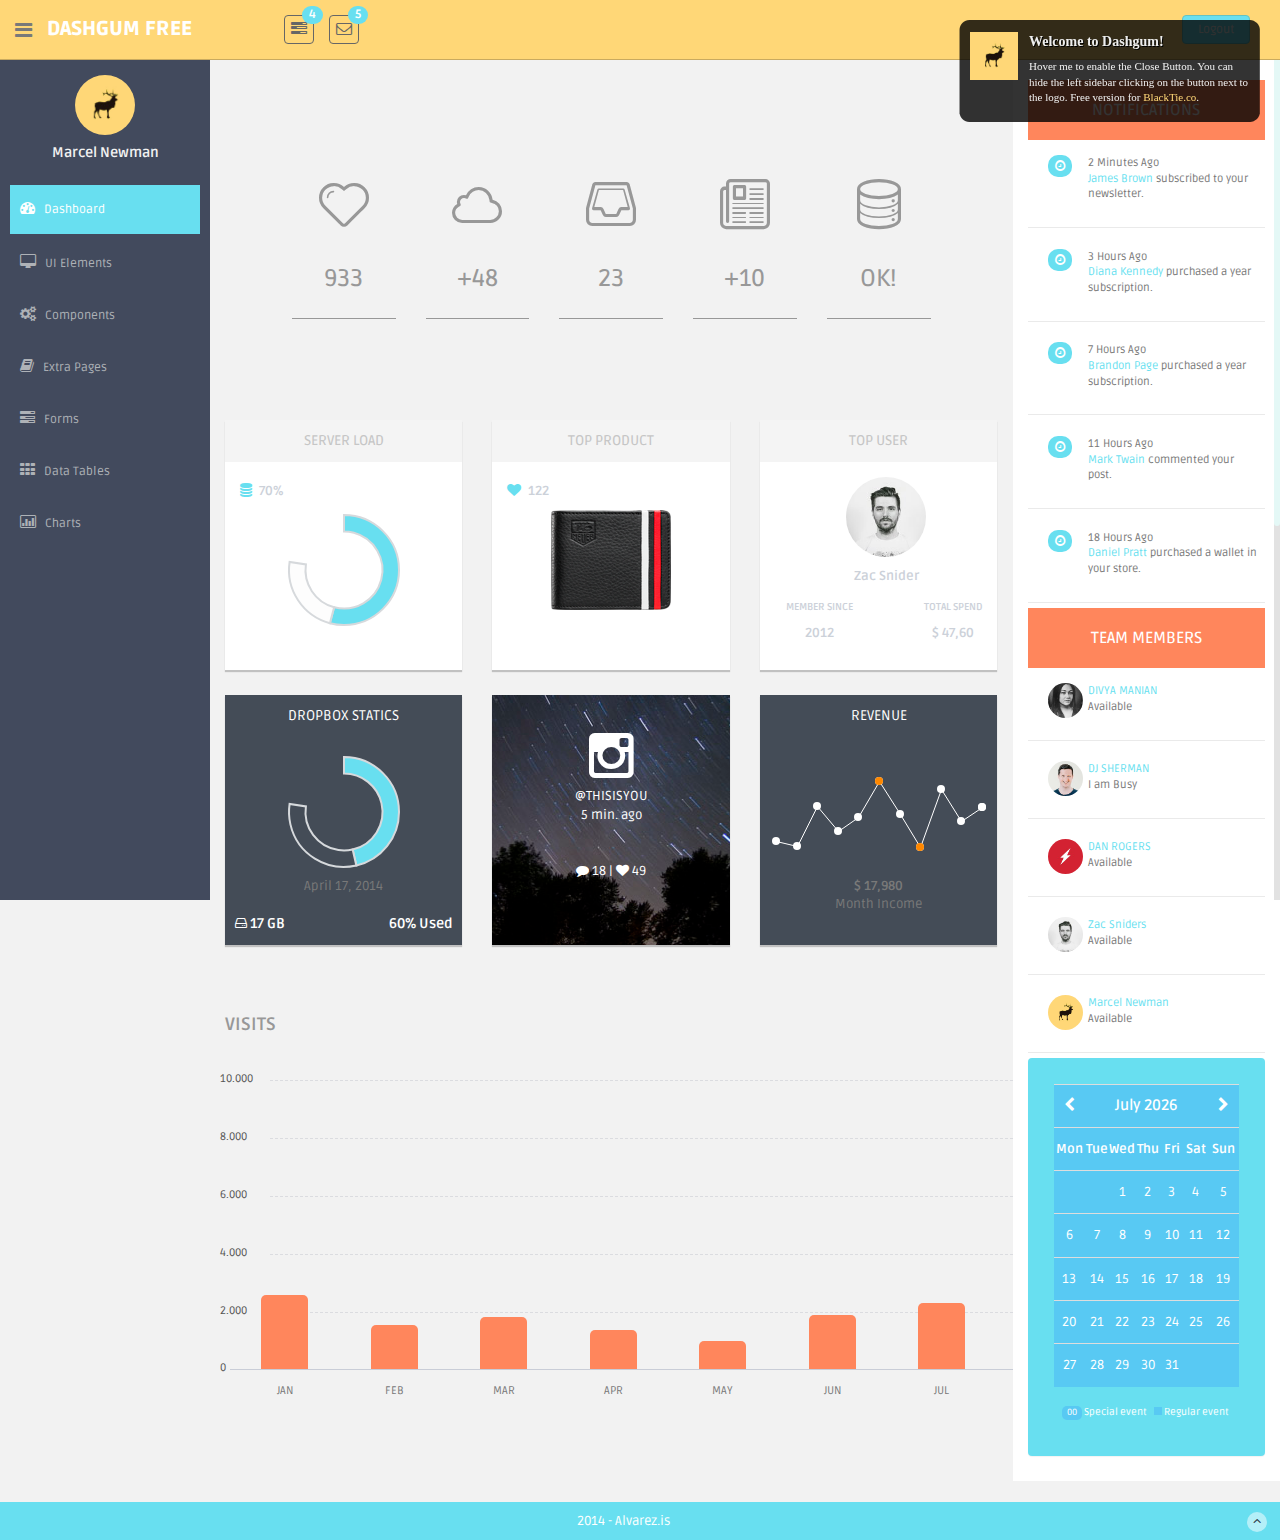
==== SneakerGo/src/main/webapp/resources/Theme/index.html @ c251e1cb "[Web] Login Page and Config Resources" ====
<!DOCTYPE html>
<html lang="en">
  <head>
    <meta charset="utf-8">
    <meta name="viewport" content="width=device-width, initial-scale=1.0">
    <meta name="description" content="">
    <meta name="author" content="Dashboard">
    <meta name="keyword" content="Dashboard, Bootstrap, Admin, Template, Theme, Responsive, Fluid, Retina">

    <title>DASHGUM - FREE Bootstrap Admin Template</title>

    <!-- Bootstrap core CSS -->
    <link href="assets/css/bootstrap.css" rel="stylesheet">
    <!--external css-->
    <link href="assets/font-awesome/css/font-awesome.css" rel="stylesheet" />
    <link rel="stylesheet" type="text/css" href="assets/css/zabuto_calendar.css">
    <link rel="stylesheet" type="text/css" href="assets/js/gritter/css/jquery.gritter.css" />
    <link rel="stylesheet" type="text/css" href="assets/lineicons/style.css">    
    
    <!-- Custom styles for this template -->
    <link href="assets/css/style.css" rel="stylesheet">
    <link href="assets/css/style-responsive.css" rel="stylesheet">

    <script src="assets/js/chart-master/Chart.js"></script>
    
    <!-- HTML5 shim and Respond.js IE8 support of HTML5 elements and media queries -->
    <!--[if lt IE 9]>
      <script src="https://oss.maxcdn.com/libs/html5shiv/3.7.0/html5shiv.js"></script>
      <script src="https://oss.maxcdn.com/libs/respond.js/1.4.2/respond.min.js"></script>
    <![endif]-->
  </head>

  <body>

  <section id="container" >
      <!-- **********************************************************************************************************************************************************
      TOP BAR CONTENT & NOTIFICATIONS
      *********************************************************************************************************************************************************** -->
      <!--header start-->
      <header class="header black-bg">
              <div class="sidebar-toggle-box">
                  <div class="fa fa-bars tooltips" data-placement="right" data-original-title="Toggle Navigation"></div>
              </div>
            <!--logo start-->
            <a href="index.html" class="logo"><b>DASHGUM FREE</b></a>
            <!--logo end-->
            <div class="nav notify-row" id="top_menu">
                <!--  notification start -->
                <ul class="nav top-menu">
                    <!-- settings start -->
                    <li class="dropdown">
                        <a data-toggle="dropdown" class="dropdown-toggle" href="index.html#">
                            <i class="fa fa-tasks"></i>
                            <span class="badge bg-theme">4</span>
                        </a>
                        <ul class="dropdown-menu extended tasks-bar">
                            <div class="notify-arrow notify-arrow-green"></div>
                            <li>
                                <p class="green">You have 4 pending tasks</p>
                            </li>
                            <li>
                                <a href="index.html#">
                                    <div class="task-info">
                                        <div class="desc">DashGum Admin Panel</div>
                                        <div class="percent">40%</div>
                                    </div>
                                    <div class="progress progress-striped">
                                        <div class="progress-bar progress-bar-success" role="progressbar" aria-valuenow="40" aria-valuemin="0" aria-valuemax="100" style="width: 40%">
                                            <span class="sr-only">40% Complete (success)</span>
                                        </div>
                                    </div>
                                </a>
                            </li>
                            <li>
                                <a href="index.html#">
                                    <div class="task-info">
                                        <div class="desc">Database Update</div>
                                        <div class="percent">60%</div>
                                    </div>
                                    <div class="progress progress-striped">
                                        <div class="progress-bar progress-bar-warning" role="progressbar" aria-valuenow="60" aria-valuemin="0" aria-valuemax="100" style="width: 60%">
                                            <span class="sr-only">60% Complete (warning)</span>
                                        </div>
                                    </div>
                                </a>
                            </li>
                            <li>
                                <a href="index.html#">
                                    <div class="task-info">
                                        <div class="desc">Product Development</div>
                                        <div class="percent">80%</div>
                                    </div>
                                    <div class="progress progress-striped">
                                        <div class="progress-bar progress-bar-info" role="progressbar" aria-valuenow="80" aria-valuemin="0" aria-valuemax="100" style="width: 80%">
                                            <span class="sr-only">80% Complete</span>
                                        </div>
                                    </div>
                                </a>
                            </li>
                            <li>
                                <a href="index.html#">
                                    <div class="task-info">
                                        <div class="desc">Payments Sent</div>
                                        <div class="percent">70%</div>
                                    </div>
                                    <div class="progress progress-striped">
                                        <div class="progress-bar progress-bar-danger" role="progressbar" aria-valuenow="70" aria-valuemin="0" aria-valuemax="100" style="width: 70%">
                                            <span class="sr-only">70% Complete (Important)</span>
                                        </div>
                                    </div>
                                </a>
                            </li>
                            <li class="external">
                                <a href="#">See All Tasks</a>
                            </li>
                        </ul>
                    </li>
                    <!-- settings end -->
                    <!-- inbox dropdown start-->
                    <li id="header_inbox_bar" class="dropdown">
                        <a data-toggle="dropdown" class="dropdown-toggle" href="index.html#">
                            <i class="fa fa-envelope-o"></i>
                            <span class="badge bg-theme">5</span>
                        </a>
                        <ul class="dropdown-menu extended inbox">
                            <div class="notify-arrow notify-arrow-green"></div>
                            <li>
                                <p class="green">You have 5 new messages</p>
                            </li>
                            <li>
                                <a href="index.html#">
                                    <span class="photo"><img alt="avatar" src="assets/img/ui-zac.jpg"></span>
                                    <span class="subject">
                                    <span class="from">Zac Snider</span>
                                    <span class="time">Just now</span>
                                    </span>
                                    <span class="message">
                                        Hi mate, how is everything?
                                    </span>
                                </a>
                            </li>
                            <li>
                                <a href="index.html#">
                                    <span class="photo"><img alt="avatar" src="assets/img/ui-divya.jpg"></span>
                                    <span class="subject">
                                    <span class="from">Divya Manian</span>
                                    <span class="time">40 mins.</span>
                                    </span>
                                    <span class="message">
                                     Hi, I need your help with this.
                                    </span>
                                </a>
                            </li>
                            <li>
                                <a href="index.html#">
                                    <span class="photo"><img alt="avatar" src="assets/img/ui-danro.jpg"></span>
                                    <span class="subject">
                                    <span class="from">Dan Rogers</span>
                                    <span class="time">2 hrs.</span>
                                    </span>
                                    <span class="message">
                                        Love your new Dashboard.
                                    </span>
                                </a>
                            </li>
                            <li>
                                <a href="index.html#">
                                    <span class="photo"><img alt="avatar" src="assets/img/ui-sherman.jpg"></span>
                                    <span class="subject">
                                    <span class="from">Dj Sherman</span>
                                    <span class="time">4 hrs.</span>
                                    </span>
                                    <span class="message">
                                        Please, answer asap.
                                    </span>
                                </a>
                            </li>
                            <li>
                                <a href="index.html#">See all messages</a>
                            </li>
                        </ul>
                    </li>
                    <!-- inbox dropdown end -->
                </ul>
                <!--  notification end -->
            </div>
            <div class="top-menu">
            	<ul class="nav pull-right top-menu">
                    <li><a class="logout" href="login.html">Logout</a></li>
            	</ul>
            </div>
        </header>
      <!--header end-->
      
      <!-- **********************************************************************************************************************************************************
      MAIN SIDEBAR MENU
      *********************************************************************************************************************************************************** -->
      <!--sidebar start-->
      <aside>
          <div id="sidebar"  class="nav-collapse ">
              <!-- sidebar menu start-->
              <ul class="sidebar-menu" id="nav-accordion">
              
              	  <p class="centered"><a href="profile.html"><img src="assets/img/ui-sam.jpg" class="img-circle" width="60"></a></p>
              	  <h5 class="centered">Marcel Newman</h5>
              	  	
                  <li class="mt">
                      <a class="active" href="index.html">
                          <i class="fa fa-dashboard"></i>
                          <span>Dashboard</span>
                      </a>
                  </li>

                  <li class="sub-menu">
                      <a href="javascript:;" >
                          <i class="fa fa-desktop"></i>
                          <span>UI Elements</span>
                      </a>
                      <ul class="sub">
                          <li><a  href="general.html">General</a></li>
                          <li><a  href="buttons.html">Buttons</a></li>
                          <li><a  href="panels.html">Panels</a></li>
                      </ul>
                  </li>

                  <li class="sub-menu">
                      <a href="javascript:;" >
                          <i class="fa fa-cogs"></i>
                          <span>Components</span>
                      </a>
                      <ul class="sub">
                          <li><a  href="calendar.html">Calendar</a></li>
                          <li><a  href="gallery.html">Gallery</a></li>
                          <li><a  href="todo_list.html">Todo List</a></li>
                      </ul>
                  </li>
                  <li class="sub-menu">
                      <a href="javascript:;" >
                          <i class="fa fa-book"></i>
                          <span>Extra Pages</span>
                      </a>
                      <ul class="sub">
                          <li><a  href="blank.html">Blank Page</a></li>
                          <li><a  href="login.html">Login</a></li>
                          <li><a  href="lock_screen.html">Lock Screen</a></li>
                      </ul>
                  </li>
                  <li class="sub-menu">
                      <a href="javascript:;" >
                          <i class="fa fa-tasks"></i>
                          <span>Forms</span>
                      </a>
                      <ul class="sub">
                          <li><a  href="form_component.html">Form Components</a></li>
                      </ul>
                  </li>
                  <li class="sub-menu">
                      <a href="javascript:;" >
                          <i class="fa fa-th"></i>
                          <span>Data Tables</span>
                      </a>
                      <ul class="sub">
                          <li><a  href="basic_table.html">Basic Table</a></li>
                          <li><a  href="responsive_table.html">Responsive Table</a></li>
                      </ul>
                  </li>
                  <li class="sub-menu">
                      <a href="javascript:;" >
                          <i class=" fa fa-bar-chart-o"></i>
                          <span>Charts</span>
                      </a>
                      <ul class="sub">
                          <li><a  href="morris.html">Morris</a></li>
                          <li><a  href="chartjs.html">Chartjs</a></li>
                      </ul>
                  </li>

              </ul>
              <!-- sidebar menu end-->
          </div>
      </aside>
      <!--sidebar end-->
      
      <!-- **********************************************************************************************************************************************************
      MAIN CONTENT
      *********************************************************************************************************************************************************** -->
      <!--main content start-->
      <section id="main-content">
          <section class="wrapper">

              <div class="row">
                  <div class="col-lg-9 main-chart">
                  
                  	<div class="row mtbox">
                  		<div class="col-md-2 col-sm-2 col-md-offset-1 box0">
                  			<div class="box1">
					  			<span class="li_heart"></span>
					  			<h3>933</h3>
                  			</div>
					  			<p>933 People liked your page the last 24hs. Whoohoo!</p>
                  		</div>
                  		<div class="col-md-2 col-sm-2 box0">
                  			<div class="box1">
					  			<span class="li_cloud"></span>
					  			<h3>+48</h3>
                  			</div>
					  			<p>48 New files were added in your cloud storage.</p>
                  		</div>
                  		<div class="col-md-2 col-sm-2 box0">
                  			<div class="box1">
					  			<span class="li_stack"></span>
					  			<h3>23</h3>
                  			</div>
					  			<p>You have 23 unread messages in your inbox.</p>
                  		</div>
                  		<div class="col-md-2 col-sm-2 box0">
                  			<div class="box1">
					  			<span class="li_news"></span>
					  			<h3>+10</h3>
                  			</div>
					  			<p>More than 10 news were added in your reader.</p>
                  		</div>
                  		<div class="col-md-2 col-sm-2 box0">
                  			<div class="box1">
					  			<span class="li_data"></span>
					  			<h3>OK!</h3>
                  			</div>
					  			<p>Your server is working perfectly. Relax & enjoy.</p>
                  		</div>
                  	
                  	</div><!-- /row mt -->	
                  
                      
                      <div class="row mt">
                      <!-- SERVER STATUS PANELS -->
                      	<div class="col-md-4 col-sm-4 mb">
                      		<div class="white-panel pn donut-chart">
                      			<div class="white-header">
						  			<h5>SERVER LOAD</h5>
                      			</div>
								<div class="row">
									<div class="col-sm-6 col-xs-6 goleft">
										<p><i class="fa fa-database"></i> 70%</p>
									</div>
	                      		</div>
								<canvas id="serverstatus01" height="120" width="120"></canvas>
								<script>
									var doughnutData = [
											{
												value: 70,
												color:"#68dff0"
											},
											{
												value : 30,
												color : "#fdfdfd"
											}
										];
										var myDoughnut = new Chart(document.getElementById("serverstatus01").getContext("2d")).Doughnut(doughnutData);
								</script>
	                      	</div><! --/grey-panel -->
                      	</div><!-- /col-md-4-->
                      	

                      	<div class="col-md-4 col-sm-4 mb">
                      		<div class="white-panel pn">
                      			<div class="white-header">
						  			<h5>TOP PRODUCT</h5>
                      			</div>
								<div class="row">
									<div class="col-sm-6 col-xs-6 goleft">
										<p><i class="fa fa-heart"></i> 122</p>
									</div>
									<div class="col-sm-6 col-xs-6"></div>
	                      		</div>
	                      		<div class="centered">
										<img src="assets/img/product.png" width="120">
	                      		</div>
                      		</div>
                      	</div><!-- /col-md-4 -->
                      	
						<div class="col-md-4 mb">
							<!-- WHITE PANEL - TOP USER -->
							<div class="white-panel pn">
								<div class="white-header">
									<h5>TOP USER</h5>
								</div>
								<p><img src="assets/img/ui-zac.jpg" class="img-circle" width="80"></p>
								<p><b>Zac Snider</b></p>
								<div class="row">
									<div class="col-md-6">
										<p class="small mt">MEMBER SINCE</p>
										<p>2012</p>
									</div>
									<div class="col-md-6">
										<p class="small mt">TOTAL SPEND</p>
										<p>$ 47,60</p>
									</div>
								</div>
							</div>
						</div><!-- /col-md-4 -->
                      	

                    </div><!-- /row -->
                    
                    				
					<div class="row">
						<!-- TWITTER PANEL -->
						<div class="col-md-4 mb">
                      		<div class="darkblue-panel pn">
                      			<div class="darkblue-header">
						  			<h5>DROPBOX STATICS</h5>
                      			</div>
								<canvas id="serverstatus02" height="120" width="120"></canvas>
								<script>
									var doughnutData = [
											{
												value: 60,
												color:"#68dff0"
											},
											{
												value : 40,
												color : "#444c57"
											}
										];
										var myDoughnut = new Chart(document.getElementById("serverstatus02").getContext("2d")).Doughnut(doughnutData);
								</script>
								<p>April 17, 2014</p>
								<footer>
									<div class="pull-left">
										<h5><i class="fa fa-hdd-o"></i> 17 GB</h5>
									</div>
									<div class="pull-right">
										<h5>60% Used</h5>
									</div>
								</footer>
                      		</div><! -- /darkblue panel -->
						</div><!-- /col-md-4 -->
						
						
						<div class="col-md-4 mb">
							<!-- INSTAGRAM PANEL -->
							<div class="instagram-panel pn">
								<i class="fa fa-instagram fa-4x"></i>
								<p>@THISISYOU<br/>
									5 min. ago
								</p>
								<p><i class="fa fa-comment"></i> 18 | <i class="fa fa-heart"></i> 49</p>
							</div>
						</div><!-- /col-md-4 -->
						
						<div class="col-md-4 col-sm-4 mb">
							<!-- REVENUE PANEL -->
							<div class="darkblue-panel pn">
								<div class="darkblue-header">
									<h5>REVENUE</h5>
								</div>
								<div class="chart mt">
									<div class="sparkline" data-type="line" data-resize="true" data-height="75" data-width="90%" data-line-width="1" data-line-color="#fff" data-spot-color="#fff" data-fill-color="" data-highlight-line-color="#fff" data-spot-radius="4" data-data="[200,135,667,333,526,996,564,123,890,464,655]"></div>
								</div>
								<p class="mt"><b>$ 17,980</b><br/>Month Income</p>
							</div>
						</div><!-- /col-md-4 -->
						
					</div><!-- /row -->
					
					<div class="row mt">
                      <!--CUSTOM CHART START -->
                      <div class="border-head">
                          <h3>VISITS</h3>
                      </div>
                      <div class="custom-bar-chart">
                          <ul class="y-axis">
                              <li><span>10.000</span></li>
                              <li><span>8.000</span></li>
                              <li><span>6.000</span></li>
                              <li><span>4.000</span></li>
                              <li><span>2.000</span></li>
                              <li><span>0</span></li>
                          </ul>
                          <div class="bar">
                              <div class="title">JAN</div>
                              <div class="value tooltips" data-original-title="8.500" data-toggle="tooltip" data-placement="top">85%</div>
                          </div>
                          <div class="bar ">
                              <div class="title">FEB</div>
                              <div class="value tooltips" data-original-title="5.000" data-toggle="tooltip" data-placement="top">50%</div>
                          </div>
                          <div class="bar ">
                              <div class="title">MAR</div>
                              <div class="value tooltips" data-original-title="6.000" data-toggle="tooltip" data-placement="top">60%</div>
                          </div>
                          <div class="bar ">
                              <div class="title">APR</div>
                              <div class="value tooltips" data-original-title="4.500" data-toggle="tooltip" data-placement="top">45%</div>
                          </div>
                          <div class="bar">
                              <div class="title">MAY</div>
                              <div class="value tooltips" data-original-title="3.200" data-toggle="tooltip" data-placement="top">32%</div>
                          </div>
                          <div class="bar ">
                              <div class="title">JUN</div>
                              <div class="value tooltips" data-original-title="6.200" data-toggle="tooltip" data-placement="top">62%</div>
                          </div>
                          <div class="bar">
                              <div class="title">JUL</div>
                              <div class="value tooltips" data-original-title="7.500" data-toggle="tooltip" data-placement="top">75%</div>
                          </div>
                      </div>
                      <!--custom chart end-->
					</div><!-- /row -->	
					
                  </div><!-- /col-lg-9 END SECTION MIDDLE -->
                  
                  
      <!-- **********************************************************************************************************************************************************
      RIGHT SIDEBAR CONTENT
      *********************************************************************************************************************************************************** -->                  
                  
                  <div class="col-lg-3 ds">
                    <!--COMPLETED ACTIONS DONUTS CHART-->
						<h3>NOTIFICATIONS</h3>
                                        
                      <!-- First Action -->
                      <div class="desc">
                      	<div class="thumb">
                      		<span class="badge bg-theme"><i class="fa fa-clock-o"></i></span>
                      	</div>
                      	<div class="details">
                      		<p><muted>2 Minutes Ago</muted><br/>
                      		   <a href="#">James Brown</a> subscribed to your newsletter.<br/>
                      		</p>
                      	</div>
                      </div>
                      <!-- Second Action -->
                      <div class="desc">
                      	<div class="thumb">
                      		<span class="badge bg-theme"><i class="fa fa-clock-o"></i></span>
                      	</div>
                      	<div class="details">
                      		<p><muted>3 Hours Ago</muted><br/>
                      		   <a href="#">Diana Kennedy</a> purchased a year subscription.<br/>
                      		</p>
                      	</div>
                      </div>
                      <!-- Third Action -->
                      <div class="desc">
                      	<div class="thumb">
                      		<span class="badge bg-theme"><i class="fa fa-clock-o"></i></span>
                      	</div>
                      	<div class="details">
                      		<p><muted>7 Hours Ago</muted><br/>
                      		   <a href="#">Brandon Page</a> purchased a year subscription.<br/>
                      		</p>
                      	</div>
                      </div>
                      <!-- Fourth Action -->
                      <div class="desc">
                      	<div class="thumb">
                      		<span class="badge bg-theme"><i class="fa fa-clock-o"></i></span>
                      	</div>
                      	<div class="details">
                      		<p><muted>11 Hours Ago</muted><br/>
                      		   <a href="#">Mark Twain</a> commented your post.<br/>
                      		</p>
                      	</div>
                      </div>
                      <!-- Fifth Action -->
                      <div class="desc">
                      	<div class="thumb">
                      		<span class="badge bg-theme"><i class="fa fa-clock-o"></i></span>
                      	</div>
                      	<div class="details">
                      		<p><muted>18 Hours Ago</muted><br/>
                      		   <a href="#">Daniel Pratt</a> purchased a wallet in your store.<br/>
                      		</p>
                      	</div>
                      </div>

                       <!-- USERS ONLINE SECTION -->
						<h3>TEAM MEMBERS</h3>
                      <!-- First Member -->
                      <div class="desc">
                      	<div class="thumb">
                      		<img class="img-circle" src="assets/img/ui-divya.jpg" width="35px" height="35px" align="">
                      	</div>
                      	<div class="details">
                      		<p><a href="#">DIVYA MANIAN</a><br/>
                      		   <muted>Available</muted>
                      		</p>
                      	</div>
                      </div>
                      <!-- Second Member -->
                      <div class="desc">
                      	<div class="thumb">
                      		<img class="img-circle" src="assets/img/ui-sherman.jpg" width="35px" height="35px" align="">
                      	</div>
                      	<div class="details">
                      		<p><a href="#">DJ SHERMAN</a><br/>
                      		   <muted>I am Busy</muted>
                      		</p>
                      	</div>
                      </div>
                      <!-- Third Member -->
                      <div class="desc">
                      	<div class="thumb">
                      		<img class="img-circle" src="assets/img/ui-danro.jpg" width="35px" height="35px" align="">
                      	</div>
                      	<div class="details">
                      		<p><a href="#">DAN ROGERS</a><br/>
                      		   <muted>Available</muted>
                      		</p>
                      	</div>
                      </div>
                      <!-- Fourth Member -->
                      <div class="desc">
                      	<div class="thumb">
                      		<img class="img-circle" src="assets/img/ui-zac.jpg" width="35px" height="35px" align="">
                      	</div>
                      	<div class="details">
                      		<p><a href="#">Zac Sniders</a><br/>
                      		   <muted>Available</muted>
                      		</p>
                      	</div>
                      </div>
                      <!-- Fifth Member -->
                      <div class="desc">
                      	<div class="thumb">
                      		<img class="img-circle" src="assets/img/ui-sam.jpg" width="35px" height="35px" align="">
                      	</div>
                      	<div class="details">
                      		<p><a href="#">Marcel Newman</a><br/>
                      		   <muted>Available</muted>
                      		</p>
                      	</div>
                      </div>

                        <!-- CALENDAR-->
                        <div id="calendar" class="mb">
                            <div class="panel green-panel no-margin">
                                <div class="panel-body">
                                    <div id="date-popover" class="popover top" style="cursor: pointer; disadding: block; margin-left: 33%; margin-top: -50px; width: 175px;">
                                        <div class="arrow"></div>
                                        <h3 class="popover-title" style="disadding: none;"></h3>
                                        <div id="date-popover-content" class="popover-content"></div>
                                    </div>
                                    <div id="my-calendar"></div>
                                </div>
                            </div>
                        </div><!-- / calendar -->
                      
                  </div><!-- /col-lg-3 -->
              </div><! --/row -->
          </section>
      </section>

      <!--main content end-->
      <!--footer start-->
      <footer class="site-footer">
          <div class="text-center">
              2014 - Alvarez.is
              <a href="index.html#" class="go-top">
                  <i class="fa fa-angle-up"></i>
              </a>
          </div>
      </footer>
      <!--footer end-->
  </section>

    <!-- js placed at the end of the document so the pages load faster -->
    <script src="assets/js/jquery.js"></script>
    <script src="assets/js/jquery-1.8.3.min.js"></script>
    <script src="assets/js/bootstrap.min.js"></script>
    <script class="include" type="text/javascript" src="assets/js/jquery.dcjqaccordion.2.7.js"></script>
    <script src="assets/js/jquery.scrollTo.min.js"></script>
    <script src="assets/js/jquery.nicescroll.js" type="text/javascript"></script>
    <script src="assets/js/jquery.sparkline.js"></script>


    <!--common script for all pages-->
    <script src="assets/js/common-scripts.js"></script>
    
    <script type="text/javascript" src="assets/js/gritter/js/jquery.gritter.js"></script>
    <script type="text/javascript" src="assets/js/gritter-conf.js"></script>

    <!--script for this page-->
    <script src="assets/js/sparkline-chart.js"></script>    
	<script src="assets/js/zabuto_calendar.js"></script>	
	
	<script type="text/javascript">
        $(document).ready(function () {
        var unique_id = $.gritter.add({
            // (string | mandatory) the heading of the notification
            title: 'Welcome to Dashgum!',
            // (string | mandatory) the text inside the notification
            text: 'Hover me to enable the Close Button. You can hide the left sidebar clicking on the button next to the logo. Free version for <a href="http://blacktie.co" target="_blank" style="color:#ffd777">BlackTie.co</a>.',
            // (string | optional) the image to display on the left
            image: 'assets/img/ui-sam.jpg',
            // (bool | optional) if you want it to fade out on its own or just sit there
            sticky: true,
            // (int | optional) the time you want it to be alive for before fading out
            time: '',
            // (string | optional) the class name you want to apply to that specific message
            class_name: 'my-sticky-class'
        });

        return false;
        });
	</script>
	
	<script type="application/javascript">
        $(document).ready(function () {
            $("#date-popover").popover({html: true, trigger: "manual"});
            $("#date-popover").hide();
            $("#date-popover").click(function (e) {
                $(this).hide();
            });
        
            $("#my-calendar").zabuto_calendar({
                action: function () {
                    return myDateFunction(this.id, false);
                },
                action_nav: function () {
                    return myNavFunction(this.id);
                },
                ajax: {
                    url: "show_data.php?action=1",
                    modal: true
                },
                legend: [
                    {type: "text", label: "Special event", badge: "00"},
                    {type: "block", label: "Regular event", }
                ]
            });
        });
        
        
        function myNavFunction(id) {
            $("#date-popover").hide();
            var nav = $("#" + id).data("navigation");
            var to = $("#" + id).data("to");
            console.log('nav ' + nav + ' to: ' + to.month + '/' + to.year);
        }
    </script>
  

  </body>
</html>
---- SneakerGo/src/main/webapp/resources/Theme/assets/css/zabuto_calendar.css ----
/**
 * Zabuto Calendar
 */

div.zabuto_calendar {
    margin: 0;
    padding: 10px;
}

.calendar-month-header 		{font-size:116%!important;}
.calendar-month-header th 	{font-weight:600!important;}

div.zabuto_calendar .table {
    width: 100%;
    margin: 0;
    padding: 0px;
}

div.zabuto_calendar .table th,
div.zabuto_calendar .table td {
    padding: 11.9px 0px;
    text-align: center;
}

div.zabuto_calendar .table tr th,
div.zabuto_calendar .table tr td {
    background-color: #58C9F3;
}

div.zabuto_calendar .table tr.calendar-month-header th {
    background-color:#58C9F3;
}

div.zabuto_calendar .table tr.calendar-month-header th span {
    cursor: pointer;
    display: inline-block;
    padding-bottom:0px;
	
}

div.zabuto_calendar .table tr.calendar-dow-header th {
    background-color:#58C9F3;
}

div.zabuto_calendar .table tr:last-child {
    border-bottom: 0px solid #dddddd;
}

div.zabuto_calendar .table tr.calendar-month-header th {
    padding:10px;
	
	}

div.zabuto_calendar .table-bordered tr.calendar-month-header th {
    border-left: 0;
    border-right: 0;
}

div.zabuto_calendar .table-bordered tr.calendar-month-header th:first-child {
    border-left: 0px solid #dddddd;
}

div.zabuto_calendar div.calendar-month-navigation {
    cursor: pointer;
    margin: 0;
    padding: 0;
    padding-top:0px;
}

div.zabuto_calendar tr.calendar-dow-header th,
div.zabuto_calendar tr.calendar-dow td {
    width: 14%;
}

div.zabuto_calendar .table tr td div.day {
    margin: 0px;
    padding-top: 0px;
    padding-bottom: 0px;
}

/* actions and events */
div.zabuto_calendar .table tr td.event div.day,
div.zabuto_calendar ul.legend li.event {
    background-color:#58C9F3;
}

div.zabuto_calendar .table tr td.dow-clickable,
div.zabuto_calendar .table tr td.event-clickable {
    cursor: pointer;
}

/* badge */
div.zabuto_calendar .badge-today,
div.zabuto_calendar div.legend span.badge-today {
    background-color:#58C9F3;
    color: #ffffff;
    text-shadow: none;
}

div.zabuto_calendar .badge-event,
div.zabuto_calendar div.legend span.badge-event {
    background-color:#58C9F3;
    color: #ffffff;
    text-shadow: none;
}

div.zabuto_calendar .badge-event {
    font-size: 0.95em;
    padding-left: 8px;
    padding-right: 8px;
    padding-bottom: 4px;
}

/* legend */
div.zabuto_calendar div.legend {
    margin-top: 15px;
    text-align: right;
	padding-right:10px;
	padding-bottom:10px;
}

div.zabuto_calendar div.legend span {
    font-size: 10px;
    font-weight: normal;
}

div.zabuto_calendar div.legend span.legend-text:after,
div.zabuto_calendar div.legend span.legend-block:after,
div.zabuto_calendar div.legend span.legend-list:after,
div.zabuto_calendar div.legend span.legend-spacer:after {
    content: ' ';
}

div.zabuto_calendar div.legend span.legend-spacer {
    padding-left: 25px;
}

div.zabuto_calendar ul.legend > span {
    padding-left: 2px;
}

div.zabuto_calendar ul.legend {
    display: inline-block;
    list-style: none outside none;
    margin: 0;
    padding: 0;
}

div.zabuto_calendar ul.legend li {
    display: inline-block;
    height: 8px;
    width: 8px;
    margin-left: 5px;
}

div.zabuto_calendar ul.legend
div.zabuto_calendar ul.legend li:first-child {
    margin-left: 7px;
}

div.zabuto_calendar ul.legend li:last-child {
    margin-right: 5px;
}

div.zabuto_calendar div.legend span.badge {
    font-size: 0.9em;
    border-radius: 5px 5px 5px 5px;
    padding-left: 5px;
    padding-right: 5px;
    padding-top: 2px;
    padding-bottom: 3px;
}

/* responsive */
@media (max-width: 979px) {
    div.zabuto_calendar .table th,
    div.zabuto_calendar .table td {
        padding: 2px 1px;
    }
}
---- SneakerGo/src/main/webapp/resources/Theme/assets/lineicons/style.css ----
@font-face {
	font-family: 'linecons';
	src:url('fonts/linecons.eot');
}
@font-face {
	font-family: 'linecons';
	src: url([data-uri]) format('svg'),
		 url([data-uri]) format('truetype');
	font-weight: normal;
	font-style: normal;
}

/* Use the following CSS code if you want to use data attributes for inserting your icons */
[data-icon]:before {
	font-family: 'linecons';
	content: attr(data-icon);
	speak: none;
	font-weight: normal;
	line-height: 1;
	-webkit-font-smoothing: antialiased;
}

/* Use the following CSS code if you want to have a class per icon */
[class^="li_"]:before, [class*=" li_"]:before {
	font-family: 'linecons';
	font-style: normal;
	speak: none;
	font-weight: normal;
	line-height: 1;
	-webkit-font-smoothing: antialiased;
}
.li_heart:before {
	content: "\e000";
}
.li_cloud:before {
	content: "\e001";
}
.li_star:before {
	content: "\e002";
}
.li_tv:before {
	content: "\e003";
}
.li_sound:before {
	content: "\e004";
}
.li_video:before {
	content: "\e005";
}
.li_trash:before {
	content: "\e006";
}
.li_user:before {
	content: "\e007";
}
.li_key:before {
	content: "\e008";
}
.li_search:before {
	content: "\e009";
}
.li_settings:before {
	content: "\e00a";
}
.li_camera:before {
	content: "\e00b";
}
.li_tag:before {
	content: "\e00c";
}
.li_lock:before {
	content: "\e00d";
}
.li_bulb:before {
	content: "\e00e";
}
.li_pen:before {
	content: "\e00f";
}
.li_diamond:before {
	content: "\e010";
}
.li_display:before {
	content: "\e011";
}
.li_location:before {
	content: "\e012";
}
.li_eye:before {
	content: "\e013";
}
.li_bubble:before {
	content: "\e014";
}
.li_stack:before {
	content: "\e015";
}
.li_cup:before {
	content: "\e016";
}
.li_phone:before {
	content: "\e017";
}
.li_news:before {
	content: "\e018";
}
.li_mail:before {
	content: "\e019";
}
.li_like:before {
	content: "\e01a";
}
.li_photo:before {
	content: "\e01b";
}
.li_note:before {
	content: "\e01c";
}
.li_clock:before {
	content: "\e01d";
}
.li_paperplane:before {
	content: "\e01e";
}
.li_params:before {
	content: "\e01f";
}
.li_banknote:before {
	content: "\e020";
}
.li_data:before {
	content: "\e021";
}
.li_music:before {
	content: "\e022";
}
.li_megaphone:before {
	content: "\e023";
}
.li_study:before {
	content: "\e024";
}
.li_lab:before {
	content: "\e025";
}
.li_food:before {
	content: "\e026";
}
.li_t-shirt:before {
	content: "\e027";
}
.li_fire:before {
	content: "\e028";
}
.li_clip:before {
	content: "\e029";
}
.li_shop:before {
	content: "\e02a";
}
.li_calendar:before {
	content: "\e02b";
}
.li_vallet:before {
	content: "\e02c";
}
.li_vynil:before {
	content: "\e02d";
}
.li_truck:before {
	content: "\e02e";
}
.li_world:before {
	content: "\e02f";
}
---- SneakerGo/src/main/webapp/resources/Theme/assets/css/style.css ----
/*
Template Name: DASHGUM FREE - Bootstrap 3.2 Admin Theme
Template Version: 1.0
Author: Carlos Alvarez
Website: http://blacktie.co
Premium: http://www.gridgum.com
*/

/* Import fonts */
@import url(http://fonts.googleapis.com/css?family=Ruda:400,700,900);

/* BASIC THEME CONFIGURATION */
body {
    color: #797979;
	background: #f2f2f2;
    font-family: 'Ruda', sans-serif;
    padding: 0px !important;
    margin: 0px !important;
    font-size:13px;
}

ul li {
    list-style: none;
}

a, a:hover, a:focus {
    text-decoration: none;
    outline: none;
}
::selection {

    background: #68dff0;
    color: #fff;
}
::-moz-selection {
    background: #68dff0;
    color: #fff;
}

#container {
    width: 100%;
    height: 100%;
}

/* Bootstrap Modifications */
.modal-header {
	background: #68dff0;
}

.modal-title {
	color: white;
}

.btn-round {
	border-radius: 20px;
	-webkit-border-radius: 20px;
}

.accordion-heading .accordion-toggle {
	display: block;
	cursor: pointer;
	border-top: 1px solid #F5F5F5;
	padding: 5px 0px;
	line-height: 28.75px;
	text-transform: uppercase;
	color: #1a1a1a;
	background-color: #ffffff;
	outline: none !important;
	text-decoration: none;
}	



/*Theme Backgrounds*/

.bg-theme {
	background-color: #68dff0;
}

.bg-theme02 {
	background-color: #ac92ec;
}

.bg-theme03 {
  background-color: #48cfad;
}

.bg-theme04 {
  background-color: #ed5565;
}
/*Theme Buttons*/

.btn-theme {
  color: #fff;
  background-color: #68dff0;
  border-color: #48bcb4;
}
.btn-theme:hover,
.btn-theme:focus,
.btn-theme:active,
.btn-theme.active,
.open .dropdown-toggle.btn-theme {
  color: #fff;
  background-color: #48bcb4;
  border-color: #48bcb4;
}

.btn-theme02 {
  color: #fff;
  background-color: #ac92ec;
  border-color: #967adc;
}
.btn-theme02:hover,
.btn-theme02:focus,
.btn-theme02:active,
.btn-theme02.active,
.open .dropdown-toggle.btn-theme02 {
  color: #fff;
  background-color: #967adc;
  border-color: #967adc;
}

.btn-theme03 {
  color: #fff;
  background-color: #48cfad;
  border-color: #37bc9b;
}
.btn-theme03:hover,
.btn-theme03:focus,
.btn-theme03:active,
.btn-theme03.active,
.open .dropdown-toggle.btn-theme03 {
  color: #fff;
  background-color: #37bc9b;
  border-color: #37bc9b;
}

.btn-theme04 {
  color: #fff;
  background-color: #ed5565;
  border-color: #da4453;
}
.btn-theme04:hover,
.btn-theme04:focus,
.btn-theme04:active,
.btn-theme04.active,
.open .dropdown-toggle.btn-theme04 {
  color: #fff;
  background-color: #da4453;
  border-color: #da4453;
}

.btn-clear-g {
	color: #48bcb4;
	background: transparent;
	border-color: #48bcb4;
}

.btn-clear-g:hover {
	color: white;
}

hr {
  margin-top: 20px;
  margin-bottom: 20px;
  border: 0;
  border-top: 1px solid #797979;
}



/*Helpers*/

.centered {
	text-align: center;
}

.goleft {
	text-align: left;
}

.goright {
	text-align: right;
}

.mt {
	margin-top: 25px;
}

.mb {
	margin-bottom: 25px;
}

.ml {
	margin-left: 5px;
	}

.no-padding {
	padding: 0 !important;
}

.no-margin {
	margin: 0 !important;
}

/*Exclusive Theme Colors Configuration*/

.label-theme {
	background-color: #68dff0;
}

.bg-theme {
	background-color: #68dff0;
}

ul.top-menu > li > .logout {
	color: #f2f2f2;
	font-size: 12px;
	border-radius: 4px;
	-webkit-border-radius: 4px;
	border: 1px solid #64c3c2 !important;
	padding: 5px 15px;
	margin-right: 15px;
	background: #68dff0;
	margin-top: 15px;
}


/*sidebar navigation*/

#sidebar {
    width: 210px;
    height: 100%;
    position: fixed;
    background: #424a5d;
}

#sidebar h5 {
	color: #f2f2f2;
	font-weight: 700;
}

#sidebar ul li {
    position: relative;
}

#sidebar .sub-menu > .sub li  {
    padding-left: 32px;
}

#sidebar .sub-menu > .sub li:last-child {
    padding-bottom: 10px;
}

.nav-collapse.collapse {
    display: inline;
}

ul.sidebar-menu , ul.sidebar-menu li ul.sub{
    margin: -2px 0 0;
    padding: 0;
}

ul.sidebar-menu {
    margin-top: 75px;
}

#sidebar > ul > li > ul.sub {
    display: none;
}

#sidebar > ul > li.active > ul.sub, #sidebar > ul > li > ul.sub > li > a {
    display: block;
}

ul.sidebar-menu li ul.sub li{
    background: #424a5d;
    margin-bottom: 0;
    margin-left: 0;
    margin-right: 0;
}

ul.sidebar-menu li ul.sub li:last-child{
    border-radius: 0 0 4px 4px;
    -webkit-border-radius: 0 0 4px 4px;
}

ul.sidebar-menu li ul.sub li a {
    font-size: 12px;
    padding: 6px 0;
    line-height: 35px;
    height: 35px;
    -webkit-transition: all 0.3s ease;
    -moz-transition: all 0.3s ease;
    -o-transition: all 0.3s ease;
    -ms-transition: all 0.3s ease;
    transition: all 0.3s ease;
    color: #aeb2b7;
}

ul.sidebar-menu li ul.sub li a:hover {
	color: white;
	background: transparent;
}

ul.sidebar-menu li ul.sub li.active a {
    color: #68dff0;
    -webkit-transition: all 0.3s ease;
    -moz-transition: all 0.3s ease;
    -o-transition: all 0.3s ease;
    -ms-transition: all 0.3s ease;
    transition: all 0.3s ease;
    display: block;
}

ul.sidebar-menu li{
    /*line-height: 20px !important;*/
    margin-bottom: 5px;
    margin-left:10px;
    margin-right:10px;
}

ul.sidebar-menu li.sub-menu{
    line-height: 15px;
}

ul.sidebar-menu li a span{
    display: inline-block;
}

ul.sidebar-menu li a{
    color: #aeb2b7;
    text-decoration: none;
    display: block;
    padding: 15px 0 15px 10px;
    font-size: 12px;
    outline: none;
    -webkit-transition: all 0.3s ease;
    -moz-transition: all 0.3s ease;
    -o-transition: all 0.3s ease;
    -ms-transition: all 0.3s ease;
    transition: all 0.3s ease;
}

ul.sidebar-menu li a.active, ul.sidebar-menu li a:hover, ul.sidebar-menu li a:focus {
    background: #68dff0;
    color: #fff;
    display: block;

    -webkit-transition: all 0.3s ease;
    -moz-transition: all 0.3s ease;
    -o-transition: all 0.3s ease;
    -ms-transition: all 0.3s ease;
    transition: all 0.3s ease;
}


ul.sidebar-menu li a i {
    font-size: 15px;
    padding-right: 6px;
}

ul.sidebar-menu li a:hover i, ul.sidebar-menu li a:focus i {
    color: #fff;
}

ul.sidebar-menu li a.active i {
    color: #fff;
}


.mail-info, .mail-info:hover {
    margin: -3px 6px 0 0;
    font-size: 11px;
}

/* MAIN CONTENT CONFIGURATION */
#main-content {
    margin-left: 210px;
}

.header, .footer {
    min-height: 60px;
    padding: 0 15px;
}

.header {
    position: fixed;
    left: 0;
    right: 0;
    z-index: 1002;
}

.black-bg {
    background: #ffd777;
    border-bottom: 1px solid #c9aa5f;
}

.wrapper {
    display: inline-block;
    margin-top: 60px;
    padding-left: 15px;
    padding-right: 15px;
    padding-bottom: 15px;
    padding-top: 0px;
    width: 100%;
}

a.logo {
    font-size: 20px;
    color: #ffffff;
    float: left;
    margin-top: 15px;
    text-transform: uppercase;
}

a.logo b {
    font-weight: 900;
}

a.logo:hover, a.logo:focus {
    text-decoration: none;
    outline: none;
}

a.logo span {
    color: #68dff0;
}


/*notification*/
#top_menu .nav > li, ul.top-menu > li {
    float: left;
}

.notify-row {
    float: left;
    margin-top: 15px;
    margin-left: 92px;
}

.notify-row .notification span.label {
    display: inline-block;
    height: 18px;
    width: 20px;
    padding: 5px;
}

ul.top-menu > li > a {
    color: #666666;
    font-size: 16px;
    border-radius: 4px;
    -webkit-border-radius: 4px;
    border:1px solid #666666 !important;
    padding: 2px 6px;
    margin-right: 15px;
}

ul.top-menu > li > a:hover, ul.top-menu > li > a:focus {
    border:1px solid #b6b6b6 !important;
    background-color: transparent !important;
    border-color: #b6b6b6 !important;
    text-decoration: none;
    border-radius: 4px;
    -webkit-border-radius: 4px;
    color: #b6b6b6 !important;
}

.notify-row .badge {
    position: absolute;
    right: -10px;
    top: -10px;
    z-index: 100;
}

.dropdown-menu.extended {
    max-width: 300px !important;
    min-width: 160px !important;
    top: 42px;
    width: 235px !important;
    padding: 0;
    box-shadow: 0 2px 5px rgba(0, 0, 0, 0.176) !important;
    border: none !important;
    border-radius: 4px;
    -webkit-border-radius: 4px;
}

@media screen and (-webkit-min-device-pixel-ratio:0) {
    /* Safari and Chrome */
    .dropdown-menu.extended  {
        box-shadow: 0 2px 8px rgba(0, 0, 0, 0.176) !important;
    }
    }

.dropdown-menu.extended li p {
    background-color: #F1F2F7;
    color: #666666;
    margin: 0;
    padding: 10px;
    border-radius: 4px 4px 0px 0px;
    -webkit-border-radius: 4px 4px 0px 0px;
}

.dropdown-menu.extended li p.green {
    background-color: #68dff0;
    color: #fff;
}

.dropdown-menu.extended li p.yellow {
    background-color: #fcb322;
    color: #fff;
}

.dropdown-menu.extended li a {
    border-bottom: 1px solid #EBEBEB !important;
    font-size: 12px;
    list-style: none;
}

.dropdown-menu.extended li a {
    padding: 15px 10px !important;
    width: 100%;
    display: inline-block;
}

.dropdown-menu.extended li a:hover {
    background-color: #F7F8F9 !important;
    color: #2E2E2E;
}

.dropdown-menu.tasks-bar .task-info .desc {
    font-size: 13px;
    font-weight: normal;
}

.dropdown-menu.tasks-bar .task-info .percent {
    display: inline-block;
    float: right;
    font-size: 13px;
    font-weight: 600;
    padding-left: 10px;
    margin-top: -4px;
}

.dropdown-menu.extended .progress {
    margin-bottom: 0 !important;
    height: 10px;
}

.dropdown-menu.inbox li a .photo img {
    border-radius: 2px 2px 2px 2px;
    float: left;
    height: 40px;
    margin-right: 4px;
    width: 40px;
}

.dropdown-menu.inbox li a .subject {
    display: block;
}

.dropdown-menu.inbox li a .subject .from {
    font-size: 12px;
    font-weight: 600;
}

.dropdown-menu.inbox li a .subject .time {
    font-size: 11px;
    font-style: italic;
    font-weight: bold;
    position: absolute;
    right: 5px;
}

.dropdown-menu.inbox li a .message {
    display: block !important;
    font-size: 11px;
}

.top-nav  {
    margin-top: 7px;
}

.top-nav ul.top-menu > li .dropdown-menu.logout {
    width: 268px !important;

}

.top-nav li.dropdown .dropdown-menu {
    float: right;
    right: 0;
    left: auto;
}

.dropdown-menu.extended.logout > li {
    float: left;
    text-align: center;
    width: 33.3%;
}

.dropdown-menu.extended.logout > li:last-child {
    float: left;
    text-align: center;
    width: 100%;
    background: #a9d96c;
    border-radius: 0 0 3px 3px;
}

.dropdown-menu.extended.logout > li:last-child > a, .dropdown-menu.extended.logout > li:last-child > a:hover {
    color: #fff;
    border-bottom: none !important;
    text-transform: uppercase;
}

.dropdown-menu.extended.logout > li:last-child > a:hover > i{
    color: #fff;
}

.dropdown-menu.extended.logout > li > a {
    color: #a4abbb;
    border-bottom: none !important;
}

.full-width .dropdown-menu.extended.logout > li > a:hover {
    background: none !important;
    color: #50c8ea !important;
}

.dropdown-menu.extended.logout > li > a:hover {
    background: none !important;
}

.dropdown-menu.extended.logout > li > a:hover i {
    color: #50c8ea;
}

.dropdown-menu.extended.logout > li > a i {
    font-size: 17px;
}

.dropdown-menu.extended.logout > li > a > i {
    display: block;
}

.top-nav ul.top-menu > li > a {
    border: 1px solid #eeeeee;
    border-radius: 4px;
    -webkit-border-radius: 4px;
    padding: 6px;
    background: none;
    margin-right: 0;
}
.top-nav ul.top-menu > li {
    margin-left: 10px;
}

.top-nav ul.top-menu > li > a:hover, .top-nav ul.top-menu > li > a:focus {
    border:1px solid #F1F2F7;
    background: #F1F2F7;

}

.top-nav .dropdown-menu.extended.logout {
    top: 50px;
}

.top-nav .nav .caret {
    border-bottom-color: #A4AABA;
    border-top-color: #A4AABA;
}
.top-nav ul.top-menu > li > a:hover .caret {
    border-bottom-color: #000;
    border-top-color: #000;
}

/*----*/

.notify-arrow {
    border-style: solid;
    border-width: 0 9px 9px;
    height: 0;
    margin-top: 0;
    opacity: 0;
    position: absolute;
    left: 7px;
    top: -18px;
    transition: all 0.25s ease 0s;
    width: 0;
    z-index: 10;
    margin-top: 10px;
    opacity: 1;
}

.notify-arrow-yellow {
    border-color: transparent transparent #FCB322;
    border-bottom-color: #FCB322 !important;
    border-top-color: #FCB322 !important;
}
.notify-arrow-green {
    border-color: transparent transparent #68dff0;
    border-bottom-color: #68dff0 !important;
    border-top-color: #68dff0 !important;
}



/*--sidebar toggle---*/

.sidebar-toggle-box {
    float: left;
    padding-right: 15px;
    margin-top: 20px;
}

.sidebar-toggle-box .fa-bars {
    cursor: pointer;
    display: inline-block;
    font-size: 20px;
}


.sidebar-closed > #sidebar > ul {
    display: none;
}

.sidebar-closed #main-content {
    margin-left: 0px;
}

.sidebar-closed #sidebar {
    margin-left: -180px;
}


/* Dash Side */

.ds {
	background: #ffffff;
	padding-top: 20px;
}

.ds h4 {
	font-size: 14px;
	font-weight: 700;
}

.ds h3 {
	color: #ffffff;
	font-size: 16px;
	padding: 0 10px;
	line-height: 60px;
	height: 60px;
	margin: 0;
	background: #ff865c;
	text-align: center;
}

.ds i {
	font-size: 12px;
	line-height: 16px;
}

.ds .desc {
	border-bottom: 1px solid #eaeaea;
	display: inline-block;
	padding: 15px 0;
	width: 100%;
}

.ds .desc:hover {
	background: #f2f2f2;
}

.ds .thumb {
	width: 30px;
	margin: 0 10px 0 20px;
	display: block;
	float: left;
}

.ds .details {
	width: 170px;
	float: left;
}

.ds > .desc p {
	font-size: 11px;
}

.ds p > .muted {
	font-size: 9px;
	text-transform: uppercase;
	font-style: italic;
	color: #666666
}

.ds a {
	color: #68dff0;
}

/* LINE ICONS CONFIGURATION */

.mtbox {
	margin-top: 80px;
	margin-bottom: 40px;
}

.box1 {
	padding: 15px;
	text-align: center;
	color: #989898;
	border-bottom: 1px solid #989898;
}

.box1 span {
	font-size: 50px;

}

.box1 h3 {
	text-align: center;
}

.box0:hover .box1 {
	border-bottom: 1px solid #ffffff;
}

.box0 p {
	text-align: center;
	font-size: 12px;
	color: #f2f2f2;
}

.box0:hover p {
	color: #ff865c;
}

.box0:hover {
	background: #ffffff;
	box-shadow: 0 2px 1px rgba(0, 0, 0, 0.2);
}

/* MAIN CHART CONFIGURATION */
.main-chart {
	padding-top: 20px;
}

.mleft {
}

.border-head h3 {
    margin-top: 20px;
    margin-bottom: 20px;
	margin-left: 15px;	
    padding-bottom: 5px;
    font-weight: normal;
    font-size: 18px;
    display: inline-block;
    width: 100%;
    font-weight: 700;
    color: #989898;
}

.custom-bar-chart {
    height: 290px;
    margin-top: 20px;
    margin-left: 20px;
    position: relative;
    border-bottom: 1px solid #c9cdd7;
}

.custom-bar-chart .bar {
    height: 100%;
    position: relative;
    width: 6%;
    margin: 0px 4%;
    float: left;
    text-align: center;
    z-index: 10;
}

.custom-bar-chart .bar .title {
    position: absolute;
    bottom: -30px;
    width: 100%;
    text-align: center;
    font-size: 11px;
}

.custom-bar-chart .bar .value {
    position: absolute;
    bottom: 0;
    background: #ff865c;
    color: #68dff0;
    width: 100%;
    -webkit-border-radius: 5px 5px 0 0;
    -moz-border-radius: 5px 5px 0 0;
    border-radius: 5px 5px 0 0;
    -webkit-transition: all .3s ease;
    -moz-transition: all .3s ease;
    -ms-transition: all .3s ease;
    -o-transition: all .3s ease;
    transition: all .3s ease;
}



.custom-bar-chart .bar .value:hover {
    background: #2f2f2f;
    color: #fff;
}

.y-axis {
    color: #555555;
    position: absolute;
    text-align: left;
    width: 100%;
    font-size: 11px;
}

.y-axis li {
    border-top: 1px dashed #dbdce0;
    display: block;
    height: 58px;
    width: 100%;
}

.y-axis li:last-child {
    border-top: none;
}

.y-axis li span {
    display: block;
    margin: -10px 0 0 -60px;
    padding: 0 10px;
    width: 40px;
}


/*Donut Chart Main Page Conf*/
.donut-main {
	display: block;
	text-align: center;
}

.donut-main h4 {
	font-weight: 700;
	font-size: 16px;
}

/* *************************************************************************************
PANELS CONFIGURATIONS
*************************************************************************************** */

/*Panel Size*/

.pn {
	height: 250px;
	box-shadow: 0 2px 1px rgba(0, 0, 0, 0.2);
}

.pn:hover {
	box-shadow: 2px 3px 2px rgba(0, 0, 0, 0.3);
	
}

/*Grey Panel*/

.grey-panel {
	text-align: center;
	background: #dfdfe1;
}
.grey-panel .grey-header {
	background: #ccd1d9;
	padding: 3px;
	margin-bottom: 15px;
}
.grey-panel h5 {
	font-weight: 200;
	margin-top: 10px;
}
.grey-panel p {
	margin-left: 5px;
}
/* Specific Conf for Donut Charts*/
.donut-chart p {
	margin-top: 5px;
	font-weight: 700;
	margin-left: 15px;
}
.donut-chart h2 {
	font-weight: 900;
	color: #FF6B6B;
	font-size: 38px;
}

/* Dark Blue*/

.darkblue-panel {
	text-align: center;
	background: #444c57;
}
.darkblue-panel .darkblue-header {
	background: transparent;
	padding: 3px;
	margin-bottom: 15px;
}
.darkblue-panel h1 {
	color: #f2f2f2;
}
.darkblue-panel h5 {
	font-weight: 200;
	margin-top: 10px;
	color: white;
}
.darkblue-panel footer {
	color: white;
}
.darkblue-panel footer h5 {
	margin-left:10px; 
	margin-right: 10px;
	font-weight: 700;
}

/*Green Panel*/
.green-panel {
	text-align: center;
	background: #68dff0;
}
.green-panel .green-header {
	background: #43b1a9;
	padding: 3px;
	margin-bottom: 15px;
}
.green-panel h5 {
	color: white;
	font-weight: 200;
	margin-top: 10px;
}
.green-panel h3 {
	color: white;
	font-weight: 100;
}
.green-panel p {
	color: white;
}

/*White Panel */
.white-panel {
	text-align: center;
	background: #ffffff;
	color: #ccd1d9;
}

.white-panel p {
	margin-top: 5px;
	font-weight: 700;
	margin-left: 15px;
}
.white-panel .white-header {
	background: #f4f4f4;
	padding: 3px;
	margin-bottom: 15px;
	color: #c6c6c6;
}
.white-panel .small {
	font-size: 10px;
	color: #ccd1d9;
}

.white-panel i {
	color: #68dff0;
	padding-right: 4px;
	font-size: 14px;
}

/*STOCK CARD Panel*/
.card {
  background: white;
  box-shadow: 0 2px 1px rgba(0, 0, 0, 0.2);
  margin-bottom: 1em; 
  height: 250px;
}
.stock .stock-chart {
  background: #00c5de;
}
.stock .stock-chart #chart {
    height: 10.7em;
    background: url(http://i.imgbox.com/abmuNQx2) center bottom no-repeat; 
}    
.stock .current-price {
  background: #1d2122;
  padding: 10px; 
}
.stock .current-price .info abbr {
    display: block;
    color: #f8f8f8;
    font-size: 1.5em;
    font-weight: 600;
    margin-top: 0.18em;
}
.stock .current-price .changes {
    text-align: right; 
}
.stock .changes .up {
	color: #4fd98b
}
.stock .current-price .changes .value {
      font-size: 1.8em;
      font-weight: 700; 
}
.stock .summary {
    color: #2f2f2f;
    display: block;
    background: #f2f2f2;
    padding: 10px;
	text-align: center;
}
.stock .summary strong {
	font-weight: 900;
	font-size: 14px;
}

/*Content Panel*/
.content-panel {
	background: #ffffff;
	box-shadow: 0px 3px 2px #aab2bd;
	padding-top: 15px;
	padding-bottom: 5px;
}
.content-panel h4 {
	margin-left: 10px;
}

/*WEATHER PANELS*/

/* Weather 1 */
.weather {
	background: url(../img/weather.jpg) no-repeat center top;
	text-align: center;
	background-position: center center;
}
.weather i {
	color: white;
	margin-top: 45px;
}
.weather h2 {
	color: white;
	font-weight: 900;
}
.weather h4 {
	color: white;
	font-weight: 900;
	letter-spacing: 1px;
}

/* Weather 2 */
.weather-2 {
	background: #e9f0f4;
}
.weather-2 .weather-2-header {
	background: #54bae6;
	padding-top: 5px;
	margin-bottom: 5px;
}
.weather-2 .weather-2-header p {
	color: white;
	margin-left: 5px;
	margin-right: 5px;
}
.weather-2 .weather-2-header p small {
	font-size: 10px;
}
.weather-2 .data {
	margin-right: 10px;
	margin-left: 10px;
	color: #272b34;
}
.weather-2 .data h5 {
	margin-top: 0px;
	font-weight: lighter;
}
.weather-2 .data h1{
	margin-top: 2px;
}

/* Weather 3 */
.weather-3 {
	background: #ffcf00;
}

.weather-3 i {
	color: white;
	margin-top: 30px;
	font-size: 70px;
}
.weather-3 h1 {
	margin-top: 10px;
	color: white;
	font-weight: 900;
}
.weather-3 .info {
	background: #f2f2f2;
}
.weather-3 .info i {
	font-size: 15px;
	color: #c2c2c2;
	margin-bottom: 0px;
	margin-top: 10px;
}
.weather-3 .info h3 {
	font-weight: 900;
	margin-bottom: 0px;
}
.weather-3 .info p {
	margin-left: 10px;
	margin-right: 10px;
	margin-bottom: 16px;
	color: #c2c2c2;
	font-size: 15px;
	font-weight: 700;
}


/*Twitter Panel*/
.twitter-panel {
	background: #4fc1e9;
	text-align: center;
}
.twitter-panel i {
	color: white;
	margin-top: 40px;
}
.twitter-panel p {
	color: #f5f5f5;
	margin: 10px;
}
.twitter-panel .user {
	color: white;
	font-weight: 900;
}


/* Instagram Panel*/
.instagram-panel {
	background: url(../img/instagram.jpg) no-repeat center top;
	text-align: center;
	background-position: center center;
}
.instagram-panel i {
	color: white;
	margin-top: 35px;
}
.instagram-panel p {
	margin: 5px;
	color: white;
}

/* Product Panel */
.product-panel {
	background: #dadad2;
	text-align: center;
	padding-top: 50px;
	height: 100%;
}

/* Product Panel 2*/
.product-panel-2 {
	background: #dadad2;
	text-align: center;
}
.product-panel-2 .badge {
	position: absolute;
	top: 20px;
	left: 35px;
}
.badge-hot {
	background: #ed5565;
	width: 70px;
	height: 70px;
	line-height: 70px;
	font-size: 18px;
	color: #fff;
	text-align: center;
	border-radius: 100%;
}

/* Soptify Panel */
#spotify {
	background: url(../img/lorde.jpg) no-repeat center top;
	margin-top: -15px;
	background-attachment: relative;
	background-position: center center;
	min-height: 220px;
	width: 100%;
    -webkit-background-size: 100%;
    -moz-background-size: 100%;
    -o-background-size: 100%;
    background-size: 100%;
    -webkit-background-size: cover;
    -moz-background-size: cover;
    -o-background-size: cover;
    background-size: cover;
}
#spotify .btn-clear-g {
	top: 15%;
	right: 10px;
	position: absolute;
	margin-top: 5px;
}
#spotify .sp-title {
	bottom: 15%;
	left: 25px;
	position: absolute;
	color: #efefef;
}
#spotify .sp-title h3 {
	font-weight: 900;
}
#spotify .play{
	bottom: 18%;
	right: 25px;
	position: absolute;
	color: #efefef;
	font-size: 20px
}
.followers {
	margin-left: 5px;
	margin-top: 5px;
}

/* BLOG PANEL */
#blog-bg {
	background: url(../img/blog-bg.jpg) no-repeat center top;
	margin-top: -15px;
	/*background-attachment: relative;*/
	background-position: center center;
	min-height: 150px;
	width: 100%;
    -webkit-background-size: 100%;
    -moz-background-size: 100%;
    -o-background-size: 100%;
    background-size: 100%;
    -webkit-background-size: cover;
    -moz-background-size: cover;
    -o-background-size: cover;
    background-size: cover;
}
#blog-bg .badge {
	position: absolute;
	top: 20px;
	left: 35px;
}
.badge-popular {
	background: #3498db;
	width: 70px;
	height: 70px;
	line-height: 70px;
	font-size: 13px;
	color: #fff;
	text-align: center;
	border-radius: 100%;
}
.blog-title {
	background: rgba(0,0,0,0.5);
	bottom: 100px;
	padding: 6px;
	color: white;
	font-weight: 700;
	position: absolute;
	display: block;
	width: 120px;
}
.blog-text {
	margin-left: 8px;
	margin-right: 8px;
	margin-top: 15px;
	font-size: 12px;
}

/* Calendar Configuration */
#calendar {
	color: white;
	padding: 0px !important;
}
.calendar-month-header {
	background: #43b1a9;
}

/* TODO PANEL */
.steps{
  display: block;
}
.steps input[type=checkbox] {
  display: none;
}
.steps input[type=submit]{
  background: #f1783c;
  border: none;
  padding: 0px;
  margin: 0 auto;
  width: 100%;
  height: 55px;
  color: white;
  text-transform: uppercase;
  font-weight: 900;
  font-size: 11px;
  letter-spacing: 1px;
  cursor: pointer;
  transition: background 0.5s ease
}
.steps input[type=submit]:hover{
  background: #8fde9c;
}
.steps label{
  background: #393D40;
  height: 65px;
  line-height: 65px;
  width: 100%;
  display: block;
  border-bottom: 1px solid #44494e;
  color: #889199;
  text-transform: uppercase;
  font-weight: 900;
  font-size: 11px;
  letter-spacing: 1px;
  text-indent: 52px;
  cursor: pointer;
  transition: all 0.7s ease;
  margin: 0px;
}
.steps label:before{
  content:"";
  width: 12px;
  height: 12px;
  display: block;
  position: absolute;
  margin: 26px 0px 0px 18px;
  border-radius: 100%;
  transition: border 0.7s ease
}
.steps label:hover{
  background: #2B2E30;
  color: #46b7e5
}
.steps label:hover:before{
  border: 1px solid #46b7e5;
}
#op1:checked ~ label[for=op1]:before,
#op2:checked ~ label[for=op2]:before,
#op3:checked ~ label[for=op3]:before{
  border: 2px solid #96c93c;
  background: url('[data-uri]') no-repeat center center;
}

/* PROFILE PANELS */
/* Profile 01*/
#profile-01 {
	background: url(../img/profile-01.jpg) no-repeat center top;
	margin-top: -15px;
	/*background-attachment: relative;*/
	background-position: center center;
	min-height: 150px;
	width: 100%;
    -webkit-background-size: 100%;
    -moz-background-size: 100%;
    -o-background-size: 100%;
    background-size: 100%;
    -webkit-background-size: cover;
    -moz-background-size: cover;
    -o-background-size: cover;
    background-size: cover;
}
#profile-01 h3 {
	color: white;
	padding-top: 50px;
	margin: 0px;
	text-align: center;
}
#profile-01 h6 {
	color: white;
	text-align: center;
	margin-bottom: 0px;
	font-weight: 900;
}
.profile-01 {
	background: #68dff0;
	height: 50px;
}
.profile-01:hover {
	background: #2f2f2f;
  -webkit-transition: background-color 0.6s;
  -moz-transition: background-color 0.6s;
  -o-transition: background-color 0.6s;
  transition: background-color 0.6s;
  cursor: pointer;
}
.profile-01 p {
	color: white;
	padding-top: 15px;
	font-weight: 400;
	font-size: 15px;
}

/* Profile 02*/
#profile-02 {
	background: url(../img/profile-02.jpg) no-repeat center top;
	margin-top: -15px;
	/*background-attachment: relative;*/
	background-position: center center;
	min-height: 200px;
	width: 100%;
    -webkit-background-size: 100%;
    -moz-background-size: 100%;
    -o-background-size: 100%;
    background-size: 100%;
    -webkit-background-size: cover;
    -moz-background-size: cover;
    -o-background-size: cover;
    background-size: cover;
}
#profile-02 .user {
	padding-top: 40px;
	text-align: center;
}
#profile-02 h4 {
	color: white;
	margin:0px;
	padding-top: 8px;
}
.pr2-social a {
	color: #cdcdcd;
}
.pr2-social a:hover {
	color: #68dff0;
}
.pr2-social i {
	margin-top: 15px;
	margin-right: 12px;
	font-size: 20px;
}


/*spark line*/
.chart {
    display: inline-block;
    text-align: center;
    width: 100%;
}
.chart .heading {
    text-align: left;
}
.chart .heading span {
    display: block;
}
.panel.green-chart .chart-tittle {
    font-size: 16px;
    padding: 15px;
    display: inline-block;
    font-weight:normal;
    background: #99c262;
    width: 100%;
    -webkit-border-radius: 0px 0px 4px 4px;
    border-radius: 0px 0px 4px 4px;
}
#barchart {
    margin-bottom: -15px;
    display: inline-block;
}
.panel.green-chart .chart-tittle .value {
    float: right;
    color: #c0f080;
}
.panel.green-chart {
    background: #a9d96c;
    color: #fff;
}
.panel.terques-chart {
    background: transparent;
    color: #797979;
}
.panel.terques-chart .chart-tittle .value {
    float: right;
    color: #fff;
}
.panel.terques-chart .chart-tittle .value a {
    color: #2f2f2f;
    font-size: 12px;
}
.panel.terques-chart .chart-tittle .value a:hover, .panel.terques-chart .chart-tittle .value a.active {
    color: #68dff0;
    font-size: 12px;
}
.panel.terques-chart .chart-tittle {
    font-size: 16px;
    padding: 15px;
    display: inline-block;
    font-weight:normal;
    background: #39b7ac;
    width: 100%;
    -webkit-border-radius: 0px 0px 4px 4px;
    border-radius: 0px 0px 4px 4px;
}
.inline-block {
    display: inline-block;
}

/* showcase background */
.showback {
	background: #ffffff;
	padding: 15px;
	margin-bottom: 15px;
	box-shadow: 0px 3px 2px #aab2bd;
}



/* Calendar Events - Calendar.html*/
.external-event {
	cursor: move;
	display: inline-block !important;
	margin-bottom: 7px !important;
	margin-right: 7px !important;
	padding: 10px;
}

.drop-after {
	padding-top: 15px;
	margin-top: 15px;
	border-top: 1px solid #ccc;
}

.fc-state-default, .fc-state-default .fc-button-inner {
	background: #f2f2f2;
}

.fc-state-active .fc-button-inner {
	background: #FFFFFF;
}

/* Gallery Configuration */
.photo-wrapper {
  display: block;
  position: relative;
  overflow: hidden;
  background-color: #68dff0;
  -webkit-transition: background-color 0.4s;
  -moz-transition: background-color 0.4s;
  -o-transition: background-color 0.4s;
  transition: background-color 0.4s;
}
.project .overlay {
  position: absolute;
  text-align: center;
  color: #fff;
  opacity: 0;
  filter: alpha(opacity=0);
  -webkit-transition: opacity 0.4s;
  -moz-transition: opacity 0.4s;
  -o-transition: opacity 0.4s;
  transition: opacity 0.4s;
  
}

.project:hover .photo-wrapper {
  background-color: #68dff0;
	background-image:url(../img/zoom.png);
	background-repeat:no-repeat;
	background-position:center;
	top: 0;
	bottom: 0;
	left: 0;
	right: 0;
	position: relative;
}
.project:hover .photo {
  opacity: 10;
  filter: alpha(opacity=4000);
  opacity: 0.1;
  filter: alpha(opacity=40);
}
.project:hover .overlay {
  opacity: 100;
  filter: alpha(opacity=10000);
  opacity: 1;
  filter: alpha(opacity=100);
}



/* EZ Checklist */
.ez-checkbox {
	margin-right: 5px;
}

.ez-checkbox, .ez-radio {
	height: 20px;
	width: 20px;
}

.brand-highlight {
background: #fffbcc !important;
}


/* FORMS CONFIGURATION */
.form-panel {
	background: #ffffff;
	margin: 10px;
	padding: 10px;
	box-shadow: 0px 3px 2px #aab2bd;
	text-align: left;
}

label {
	font-weight: 400;
}

.form-horizontal.style-form .form-group {
	border-bottom: 1px solid #eff2f7;
	padding-bottom: 15px;
	margin-bottom: 15px;
}

.round-form {
	border-radius: 500px;
	-webkit-border-radius: 500px;
}

@media (min-width: 768px) {
		.form-horizontal .control-label {
		text-align: left;
	}
}

#focusedInput {
	border: 1px solid #ed5565;
	box-shadow: none;
}

.add-on {
	float: right;
	margin-top: -37px;
	padding: 3px;
	text-align: center;
}

.add-on .btn {
	height: 34px;
}

/* TOGGLE CONFIGURATION */
.has-switch {
    border-radius: 30px;
    -webkit-border-radius: 30px;
    display: inline-block;
    cursor: pointer;
    line-height: 1.231;
    overflow: hidden;
    position: relative;
    text-align: left;
    width: 80px;
    -webkit-mask: url('../img/mask.png') 0 0 no-repeat;
    mask: url('../img/mask.png') 0 0 no-repeat;
    -webkit-user-select: none;
    -moz-user-select: none;
    -ms-user-select: none;
    -o-user-select: none;
    user-select: none;
}
.has-switch.deactivate {
    opacity: 0.5;
    filter: alpha(opacity=50);
    cursor: default !important;
}
.has-switch.deactivate label,
.has-switch.deactivate span {
    cursor: default !important;
}
.has-switch > div {
    width: 162%;
    position: relative;
    top: 0;
}
.has-switch > div.switch-animate {
    -webkit-transition: left 0.25s ease-out;
    -moz-transition: left 0.25s ease-out;
    -o-transition: left 0.25s ease-out;
    transition: left 0.25s ease-out;
    -webkit-backface-visibility: hidden;
}
.has-switch > div.switch-off {
    left: -63%;
}
.has-switch > div.switch-off label {
    background-color: #7f8c9a;
    border-color: #bdc3c7;
    -webkit-box-shadow: -1px 0 0 rgba(255, 255, 255, 0.5);
    -moz-box-shadow: -1px 0 0 rgba(255, 255, 255, 0.5);
    box-shadow: -1px 0 0 rgba(255, 255, 255, 0.5);
}
.has-switch > div.switch-on {
    left: 0%;
}
.has-switch > div.switch-on label {
    background-color: #41cac0;
}
.has-switch input[type=checkbox] {
    display: none;
}
.has-switch span {
    cursor: pointer;
    font-size: 14.994px;
    font-weight: 700;
    float: left;
    height: 29px;
    line-height: 19px;
    margin: 0;
    padding-bottom: 6px;
    padding-top: 5px;
    position: relative;
    text-align: center;
    width: 50%;
    z-index: 1;
    -webkit-box-sizing: border-box;
    -moz-box-sizing: border-box;
    box-sizing: border-box;
    -webkit-transition: 0.25s ease-out;
    -moz-transition: 0.25s ease-out;
    -o-transition: 0.25s ease-out;
    transition: 0.25s ease-out;
    -webkit-backface-visibility: hidden;
}
.has-switch span.switch-left {
    border-radius: 30px 0 0 30px;
    background-color: #2A3542;
    color: #41cac0;
    border-left: 1px solid transparent;
}
.has-switch span.switch-right {
    border-radius: 0 30px 30px 0;
    background-color: #bdc3c7;
    color: #ffffff;
    text-indent: 7px;
}
.has-switch span.switch-right [class*="fui-"] {
    text-indent: 0;
}
.has-switch label {
    border: 4px solid #2A3542;
    border-radius: 50%;
    -webkit-border-radius: 50%;
    float: left;
    height: 29px;
    margin: 0 -21px 0 -14px;
    padding: 0;
    position: relative;
    vertical-align: middle;
    width: 29px;
    z-index: 100;
    -webkit-transition: 0.25s ease-out;
    -moz-transition: 0.25s ease-out;
    -o-transition: 0.25s ease-out;
    transition: 0.25s ease-out;
    -webkit-backface-visibility: hidden;
}
.switch-square {
    border-radius: 6px;
    -webkit-border-radius: 6px;
    -webkit-mask: url('../img/mask.png') 0 0 no-repeat;
    mask: url('../img/mask.png') 0 0 no-repeat;
}
.switch-square > div.switch-off label {
    border-color: #7f8c9a;
    border-radius: 6px 0 0 6px;
}
.switch-square span.switch-left {
    border-radius: 6px 0 0 6px;
}
.switch-square span.switch-left [class*="fui-"] {
    text-indent: -10px;
}
.switch-square span.switch-right {
    border-radius: 0 6px 6px 0;
}
.switch-square span.switch-right [class*="fui-"] {
    text-indent: 5px;
}
.switch-square label {
    border-radius: 0 6px 6px 0;
    border-color: #41cac0;
}



/*LOGIN CONFIGURATION PAGE*/
.form-login {
	max-width: 330px;
	margin: 100px auto 0;
	background: #fff;
	border-radius: 5px;
	-webkit-border-radius: 5px;
}

.form-login h2.form-login-heading {
	margin: 0;
	padding: 25px 20px;
	text-align: center;
	background: #68dff0;
	border-radius: 5px 5px 0 0;
	-webkit-border-radius: 5px 5px 0 0;
	color: #fff;
	font-size: 20px;
	text-transform: uppercase;
	font-weight: 300;
}
.login-wrap {
	padding: 20px;
}
.login-wrap .registration {
	text-align: center;
}
.login-social-link {
	display: block;
	margin-top: 20px;
	margin-bottom: 15px;
}


/*LOCK SCREEN CONF*/
#showtime {
	width: 100%;
	color: #fff;
	font-size: 90px;
	margin-bottom: 30px;
	margin-top: 250px;
	display: inline-block;
	text-align: center;
	font-weight: 400;
}

.lock-screen {
	text-align: center;
}

.lock-screen a {
	color: white;
}

.lock-screen a:hover {
	color: #48cfad
}

.lock-screen i {
	font-size: 60px;
}

.lock-screen .modal-content {
	position: relative;
	background-color: #f2f2f2;
	background-clip: padding-box;
	border: 1px solid #999;
	border: 1px solid rgba(0, 0, 0, .2);
	border-radius: 5px;
}


.btn-facebook {
  color: #fff;
  background-color: #5193ea;
  border-color: #2775e2;
}
.btn-facebook:hover,
.btn-facebook:focus,
.btn-facebook:active,
.btn-facebook.active,
.open .dropdown-toggle.btn-facebook {
  color: #fff;
  background-color: #2775e2;
  border-color: #2775e2;
}

.btn-twitter {
  color: #fff;
  background-color: #44ccfe;
  border-color: #2bb4e8;
}
.btn-twitter:hover,
.btn-twitter:focus,
.btn-twitter:active,
.btn-twitter.active,
.open .dropdown-toggle.btn-twitter {
  color: #fff;
  background-color: #2bb4e8;
  border-color: #2bb4e8;
}


/*badge*/
.badge.bg-primary {
    background: #8075c4;
}

.badge.bg-success {
    background: #a9d86e;
}

.badge.bg-warning {
    background: #FCB322;
}

.badge.bg-important {
    background: #ff6c60;
}

.badge.bg-info {
    background: #41cac0;
}

.badge.bg-inverse {
    background: #2A3542;
}


/*easy pie chart*/
.easy-pie-chart {
    display: inline-block;
    padding: 30px 0;
}

.chart-info, .chart-info .increase, .chart-info .decrease {
    display: inline-block;
}

.chart-info {
    width: 100%;
    margin-bottom:5px;
}

.chart-position {
    margin-top: 70px;
}

.chart-info span {
    margin: 0 3px;
}

.chart-info .increase {
    background: #ff6c60;
    width: 10px;
    height: 10px;
}

.chart-info .decrease {
    background: #f2f2f2;
    width: 10px;
    height: 10px;
}

.panel-footer.revenue-foot {
    background-color: #e6e7ec;
    -webkit-border-radius: 0px 0px 4px 4px;
    border-radius: 0px 0px 4px 4px;
    border: none;
    padding: 0;
    width: 100%;
    display: inline-block;
}

@media screen and (-webkit-min-device-pixel-ratio:0) {
    /* Safari and Chrome */
    .panel-footer.revenue-foot {
        margin-bottom: -4px;
    }
    }


.panel-footer.revenue-foot ul  {
    margin: 0;
    padding: 0;
    width: 100%;
    display: inline-flex;
}

.panel-footer.revenue-foot ul li {
    float: left;
    width: 33.33%;
}

.panel-footer.revenue-foot ul li.first a:hover, .panel-footer.revenue-foot ul li.first a {
    -webkit-border-radius: 0px 0px 0px 4px;
    border-radius: 0px 0px 0px 4px;
}

.panel-footer.revenue-foot ul li.last a:hover, .panel-footer.revenue-foot ul li.last a {
    -webkit-border-radius: 0px 0px 4px 0px;
    border-radius: 0px 0px 4px 0px;
    border-right: none;

}

.panel-footer.revenue-foot ul li a{
    display: inline-block;
    width: 100%;
    padding: 14px 15px;
    text-align: center;
    border-right: 1px solid #d5d8df;
    color: #797979;
}

.panel-footer.revenue-foot ul li a:hover, .panel-footer.revenue-foot ul li.active a {
    background: #fff;
    position: relative;
}

.panel-footer.revenue-foot ul li a i {
    color: #c6cad5;
    display: block;
    font-size: 16px;
}
.panel-footer.revenue-foot ul li a:hover i, .panel-footer.revenue-foot ul li.active a i {
    color: #ff6c60;
    display: block;
    font-size: 16px;
}


/*flot chart*/
.flot-chart .chart, .flot-chart .pie, .flot-chart .bars {
    height: 300px;
}

/*todolist*/
#sortable {
    list-style-type: none;
    margin: 0 0 20px 0;
    padding: 0;
    width: 100%;
}
#sortable li {
    padding-left: 3em;
    font-size: 12px;
}
#sortable li i {
    position: absolute;
    left:6px;
    padding:4px 10px 0 10px;
    cursor: pointer;
}

#sortable li input[type=checkbox]{
    margin-top: 0;
}

.ui-sortable > li {
    padding: 15px 0 15px 35px !important ;
    position: relative;
    background: #f5f6f8;
    margin-bottom: 2px;
    border-bottom   : none !important;
}

.ui-sortable li.list-primary {
    border-left: 3px solid #41CAC0;
}

.ui-sortable li.list-success {
    border-left: 3px solid #78CD51;
}

.ui-sortable li.list-danger {
    border-left: 3px solid #FF6C60;
}

.ui-sortable li.list-warning {
    border-left: 3px solid #F1C500;
}

.ui-sortable li.list-info {
    border-left: 3px solid #58C9F3;
}

.ui-sortable li.list-inverse {
    border-left: 3px solid #BEC3C7;
}

/*footer*/
.site-footer {
    background: #68dff0;
    color: #fff;
    padding: 10px 0;
}


.go-top {
    margin-right: 1%;
    float: right;
    background: rgba(255,255,255,.5);
    width: 20px;
    height: 20px;
    border-radius: 50%;
    -webkit-border-radius: 50%;
}

.go-top i {
    color: #2A3542;
}

.site-min-height {
    min-height: 900px;
}
---- SneakerGo/src/main/webapp/resources/Theme/assets/css/style-responsive.css ----
@media (min-width: 980px) {
    /*-----*/
    .custom-bar-chart {
        margin-bottom: 40px;
    }

}

@media (min-width: 768px) and (max-width: 979px) {

    /*-----*/
    .custom-bar-chart {
        margin-bottom: 40px;
    }

    /*chat room*/


}

@media (max-width: 768px) {

    .header {
        position: absolute;
    }

    /*sidebar*/

    #sidebar {
        height: auto;
        overflow: hidden;
        position: absolute;
        width: 100%;
        z-index: 1001;
    }


    /* body container */
    #main-content {
        margin: 0px!important;
        position: none !important;
    }

    #sidebar > ul > li > a > span {
        line-height: 35px;
    }

    #sidebar > ul > li {
        margin: 0 10px 5px 10px;
    }
    #sidebar > ul > li > a {
        height:35px;
        line-height:35px;
        padding: 0 10px;
        text-align: left;
    }
    #sidebar > ul > li > a i{
        /*display: none !important;*/
    }

    #sidebar ul > li > a .arrow, #sidebar > ul > li > a .arrow.open {
        margin-right: 10px;
        margin-top: 15px;
    }

    #sidebar ul > li.active > a .arrow, #sidebar ul > li > a:hover .arrow, #sidebar ul > li > a:focus .arrow,
    #sidebar > ul > li.active > a .arrow.open, #sidebar > ul > li > a:hover .arrow.open, #sidebar > ul > li > a:focus .arrow.open{
        margin-top: 15px;
    }

    #sidebar > ul > li > a, #sidebar > ul > li > ul.sub > li {
        width: 100%;
    }
    #sidebar > ul > li > ul.sub > li > a {
        background: transparent !important ;
    }
    #sidebar > ul > li > ul.sub > li > a:hover {
        
    }


    /* sidebar */
    #sidebar {
        margin: 0px !important;
    }

    /* sidebar collabler */
    #sidebar .btn-navbar.collapsed .arrow {
        display: none;
    }

    #sidebar .btn-navbar .arrow {
        position: absolute;
        right: 35px;
        width: 0;
        height: 0;
        top:48px;
        border-bottom: 15px solid #282e36;
        border-left: 15px solid transparent;
        border-right: 15px solid transparent;
    }


    /*---------*/

    .modal-footer .btn {
        margin-bottom: 0px !important;
    }

    .btn {
        margin-bottom: 5px;
    }


    /* full calendar fix */
    .fc-header-right {
        left:25px;
        position: absolute;
    }

    .fc-header-left .fc-button {
        margin: 0px !important;
        top: -10px !important;
    }

    .fc-header-right .fc-button {
        margin: 0px !important;
        top: -50px !important;
    }

    .fc-state-active, .fc-state-active .fc-button-inner, .fc-state-hover, .fc-state-hover .fc-button-inner {
        background: none !important;
        color: #FFFFFF !important;
    }

    .fc-state-default, .fc-state-default .fc-button-inner {
        background: none !important;
    }

    .fc-button {
        border: none !important;
        margin-right: 2px;
    }

    .fc-view {
        top: 0px !important;
    }

    .fc-button .fc-button-inner {
        margin: 0px !important;
        padding: 2px !important;
        border: none !important;
        margin-right: 2px !important;
        background-color: #fafafa !important;
        background-image: -moz-linear-gradient(top, #fafafa, #efefef) !important;
        background-image: -webkit-gradient(linear, 0 0, 0 100%, from(#fafafa), to(#efefef)) !important;
        background-image: -webkit-linear-gradient(top, #fafafa, #efefef) !important;
        background-image: -o-linear-gradient(top, #fafafa, #efefef) !important;
        background-image: linear-gradient(to bottom, #fafafa, #efefef) !important;
        filter: progid:dximagetransform.microsoft.gradient(startColorstr='#fafafa', endColorstr='#efefef', GradientType=0) !important;
        -webkit-box-shadow: 0 1px 0px rgba(255, 255, 255, .8) !important;
        -moz-box-shadow: 0 1px 0px rgba(255, 255, 255, .8) !important;
        box-shadow: 0 1px 0px rgba(255, 255, 255, .8) !important;
        -webkit-border-radius: 3px !important;
        -moz-border-radius: 3px !important;
        border-radius: 3px !important;
        color: #646464 !important;
        border: 1px solid #ddd !important;
        text-shadow: 0 1px 0px rgba(255, 255, 255, .6) !important;
        text-align: center;
    }

    .fc-button.fc-state-disabled .fc-button-inner {
        color: #bcbbbb !important;
    }

    .fc-button.fc-state-active .fc-button-inner {
        background-color: #e5e4e4 !important;
        background-image: -moz-linear-gradient(top, #e5e4e4, #dddcdc) !important;
        background-image: -webkit-gradient(linear, 0 0, 0 100%, from(#e5e4e4), to(#dddcdc)) !important;
        background-image: -webkit-linear-gradient(top, #e5e4e4, #dddcdc) !important;
        background-image: -o-linear-gradient(top, #e5e4e4, #dddcdc) !important;
        background-image: linear-gradient(to bottom, #e5e4e4, #dddcdc) !important;
        filter: progid:dximagetransform.microsoft.gradient(startColorstr='#e5e4e4', endColorstr='#dddcdc', GradientType=0) !important;
    }

    .fc-content {
        margin-top: 50px;
    }

    .fc-header-title h2 {
        line-height: 40px !important;
        font-size: 12px !important;
    }

    .fc-header {
        margin-bottom:0px !important;
    }

    /*--*/

    /*.chart-position {*/
        /*margin-top: 0px;*/
    /*}*/

    .stepy-titles li {
        margin: 10px 3px;
    }

    /*-----*/
    .custom-bar-chart {
        margin-bottom: 40px;
    }

    /*menu icon plus minus*/
    .dcjq-icon {
        top: 10px;
    }
    ul.sidebar-menu li ul.sub li a {
        padding: 0;
    }

    /*---*/

    .img-responsive {
        width: 100%;
    }

}



@media (max-width: 480px) {

    .notify-row, .search, .dont-show , .inbox-head .sr-input, .inbox-head .sr-btn{
        display: none;
    }

    #top_menu .nav > li, ul.top-menu > li {
        float: right;
    }
    .hidden-phone {
        display: none !important;
    }

    .chart-position {
       margin-top: 0px;
     }

    .navbar-inverse .navbar-toggle:hover, .navbar-inverse .navbar-toggle:focus {
        background-color: #ccc;
        border-color:#ccc ;
    }

}

@media (max-width:320px) {
    .login-social-link a {
        padding: 15px 17px !important;
    }

    .notify-row, .search, .dont-show, .inbox-head .sr-input, .inbox-head .sr-btn {
        display: none;
    }

    #top_menu .nav > li, ul.top-menu > li {
        float: right;
    }

    .hidden-phone {
        display: none !important;
    }

    .chart-position {
        margin-top: 0px;
    }

    .lock-wrapper {
        margin: 10% auto;
        max-width: 310px;
    }
    .lock-input {
        width: 82%;
    }

    .cmt-form {
        display: inline-block;
        width: 75%;
    }

}
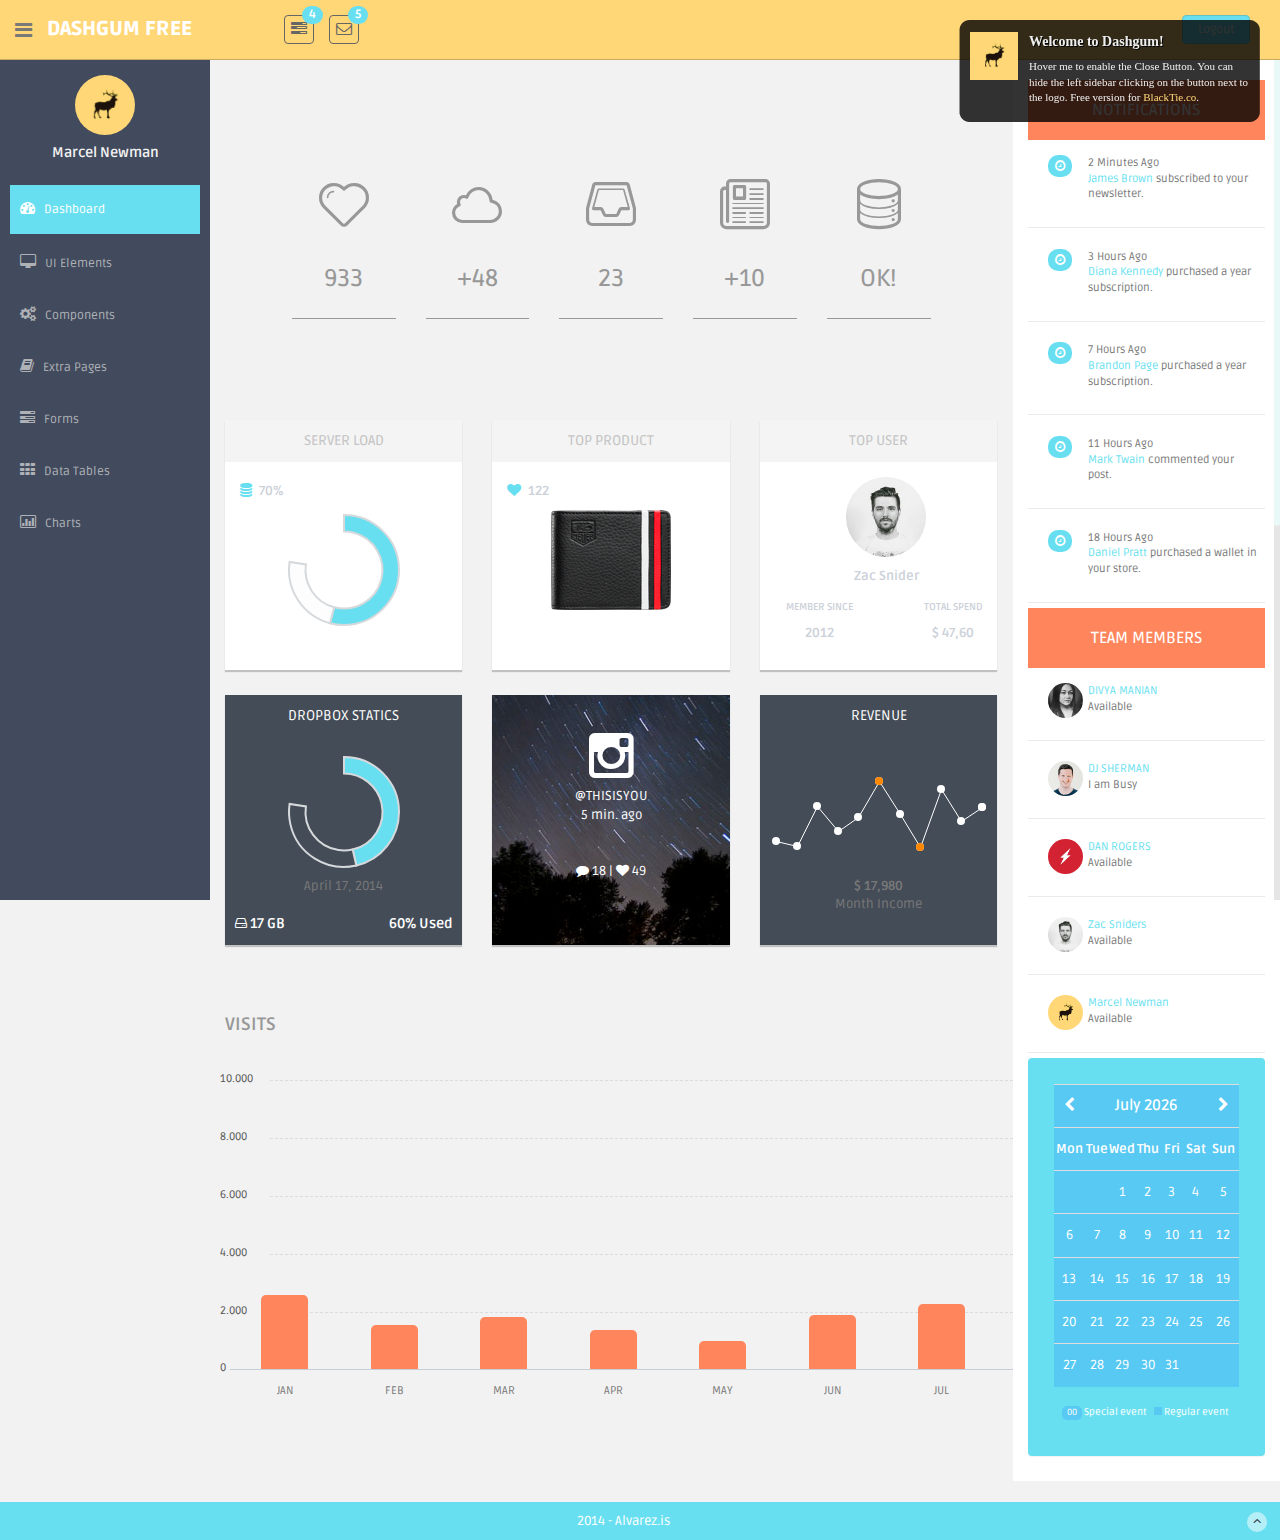
==== commit 41d9b84c: "[Web] Fix Css UI. Implement Home" ====
--- a/SneakerGo/src/main/webapp/resources/Theme/index.html
+++ b/SneakerGo/src/main/webapp/resources/Theme/index.html
@@ -15,14 +15,14 @@
     <link href="assets/font-awesome/css/font-awesome.css" rel="stylesheet" />
     <link rel="stylesheet" type="text/css" href="assets/css/zabuto_calendar.css">
     <link rel="stylesheet" type="text/css" href="assets/js/gritter/css/jquery.gritter.css" />
-    <link rel="stylesheet" type="text/css" href="assets/lineicons/style.css">    
-    
+    <link rel="stylesheet" type="text/css" href="assets/lineicons/style.css">
+
     <!-- Custom styles for this template -->
     <link href="assets/css/style.css" rel="stylesheet">
     <link href="assets/css/style-responsive.css" rel="stylesheet">
 
     <script src="assets/js/chart-master/Chart.js"></script>
-    
+
     <!-- HTML5 shim and Respond.js IE8 support of HTML5 elements and media queries -->
     <!--[if lt IE 9]>
       <script src="https://oss.maxcdn.com/libs/html5shiv/3.7.0/html5shiv.js"></script>
@@ -191,7 +191,7 @@
             </div>
         </header>
       <!--header end-->
-      
+
       <!-- **********************************************************************************************************************************************************
       MAIN SIDEBAR MENU
       *********************************************************************************************************************************************************** -->
@@ -200,10 +200,10 @@
           <div id="sidebar"  class="nav-collapse ">
               <!-- sidebar menu start-->
               <ul class="sidebar-menu" id="nav-accordion">
-              
+
               	  <p class="centered"><a href="profile.html"><img src="assets/img/ui-sam.jpg" class="img-circle" width="60"></a></p>
               	  <h5 class="centered">Marcel Newman</h5>
-              	  	
+
                   <li class="mt">
                       <a class="active" href="index.html">
                           <i class="fa fa-dashboard"></i>
@@ -280,7 +280,7 @@
           </div>
       </aside>
       <!--sidebar end-->
-      
+
       <!-- **********************************************************************************************************************************************************
       MAIN CONTENT
       *********************************************************************************************************************************************************** -->
@@ -290,7 +290,7 @@
 
               <div class="row">
                   <div class="col-lg-9 main-chart">
-                  
+
                   	<div class="row mtbox">
                   		<div class="col-md-2 col-sm-2 col-md-offset-1 box0">
                   			<div class="box1">
@@ -327,10 +327,10 @@
                   			</div>
 					  			<p>Your server is working perfectly. Relax & enjoy.</p>
                   		</div>
-                  	
-                  	</div><!-- /row mt -->	
-                  
-                      
+
+                  	</div><!-- /row mt -->
+
+
                       <div class="row mt">
                       <!-- SERVER STATUS PANELS -->
                       	<div class="col-md-4 col-sm-4 mb">
@@ -359,7 +359,7 @@
 								</script>
 	                      	</div><! --/grey-panel -->
                       	</div><!-- /col-md-4-->
-                      	
+
 
                       	<div class="col-md-4 col-sm-4 mb">
                       		<div class="white-panel pn">
@@ -377,7 +377,7 @@
 	                      		</div>
                       		</div>
                       	</div><!-- /col-md-4 -->
-                      	
+
 						<div class="col-md-4 mb">
 							<!-- WHITE PANEL - TOP USER -->
 							<div class="white-panel pn">
@@ -398,11 +398,11 @@
 								</div>
 							</div>
 						</div><!-- /col-md-4 -->
-                      	
+
 
                     </div><!-- /row -->
-                    
-                    				
+
+
 					<div class="row">
 						<!-- TWITTER PANEL -->
 						<div class="col-md-4 mb">
@@ -435,8 +435,8 @@
 								</footer>
                       		</div><! -- /darkblue panel -->
 						</div><!-- /col-md-4 -->
-						
-						
+
+
 						<div class="col-md-4 mb">
 							<!-- INSTAGRAM PANEL -->
 							<div class="instagram-panel pn">
@@ -447,7 +447,7 @@
 								<p><i class="fa fa-comment"></i> 18 | <i class="fa fa-heart"></i> 49</p>
 							</div>
 						</div><!-- /col-md-4 -->
-						
+
 						<div class="col-md-4 col-sm-4 mb">
 							<!-- REVENUE PANEL -->
 							<div class="darkblue-panel pn">
@@ -460,9 +460,9 @@
 								<p class="mt"><b>$ 17,980</b><br/>Month Income</p>
 							</div>
 						</div><!-- /col-md-4 -->
-						
+
 					</div><!-- /row -->
-					
+
 					<div class="row mt">
                       <!--CUSTOM CHART START -->
                       <div class="border-head">
@@ -507,19 +507,19 @@
                           </div>
                       </div>
                       <!--custom chart end-->
-					</div><!-- /row -->	
-					
+					</div><!-- /row -->
+
                   </div><!-- /col-lg-9 END SECTION MIDDLE -->
-                  
-                  
+
+
       <!-- **********************************************************************************************************************************************************
       RIGHT SIDEBAR CONTENT
-      *********************************************************************************************************************************************************** -->                  
-                  
+      *********************************************************************************************************************************************************** -->
+
                   <div class="col-lg-3 ds">
                     <!--COMPLETED ACTIONS DONUTS CHART-->
 						<h3>NOTIFICATIONS</h3>
-                                        
+
                       <!-- First Action -->
                       <div class="desc">
                       	<div class="thumb">
@@ -647,7 +647,7 @@
                                 </div>
                             </div>
                         </div><!-- / calendar -->
-                      
+
                   </div><!-- /col-lg-3 -->
               </div><! --/row -->
           </section>
@@ -678,14 +678,14 @@
 
     <!--common script for all pages-->
     <script src="assets/js/common-scripts.js"></script>
-    
+
     <script type="text/javascript" src="assets/js/gritter/js/jquery.gritter.js"></script>
     <script type="text/javascript" src="assets/js/gritter-conf.js"></script>
 
     <!--script for this page-->
-    <script src="assets/js/sparkline-chart.js"></script>    
-	<script src="assets/js/zabuto_calendar.js"></script>	
-	
+    <script src="assets/js/sparkline-chart.js"></script>
+	<script src="assets/js/zabuto_calendar.js"></script>
+
 	<script type="text/javascript">
         $(document).ready(function () {
         var unique_id = $.gritter.add({
@@ -706,7 +706,7 @@
         return false;
         });
 	</script>
-	
+
 	<script type="application/javascript">
         $(document).ready(function () {
             $("#date-popover").popover({html: true, trigger: "manual"});
@@ -714,7 +714,7 @@
             $("#date-popover").click(function (e) {
                 $(this).hide();
             });
-        
+
             $("#my-calendar").zabuto_calendar({
                 action: function () {
                     return myDateFunction(this.id, false);
@@ -732,8 +732,8 @@
                 ]
             });
         });
-        
-        
+
+
         function myNavFunction(id) {
             $("#date-popover").hide();
             var nav = $("#" + id).data("navigation");
@@ -741,7 +741,7 @@
             console.log('nav ' + nav + ' to: ' + to.month + '/' + to.year);
         }
     </script>
-  
+
 
   </body>
 </html>
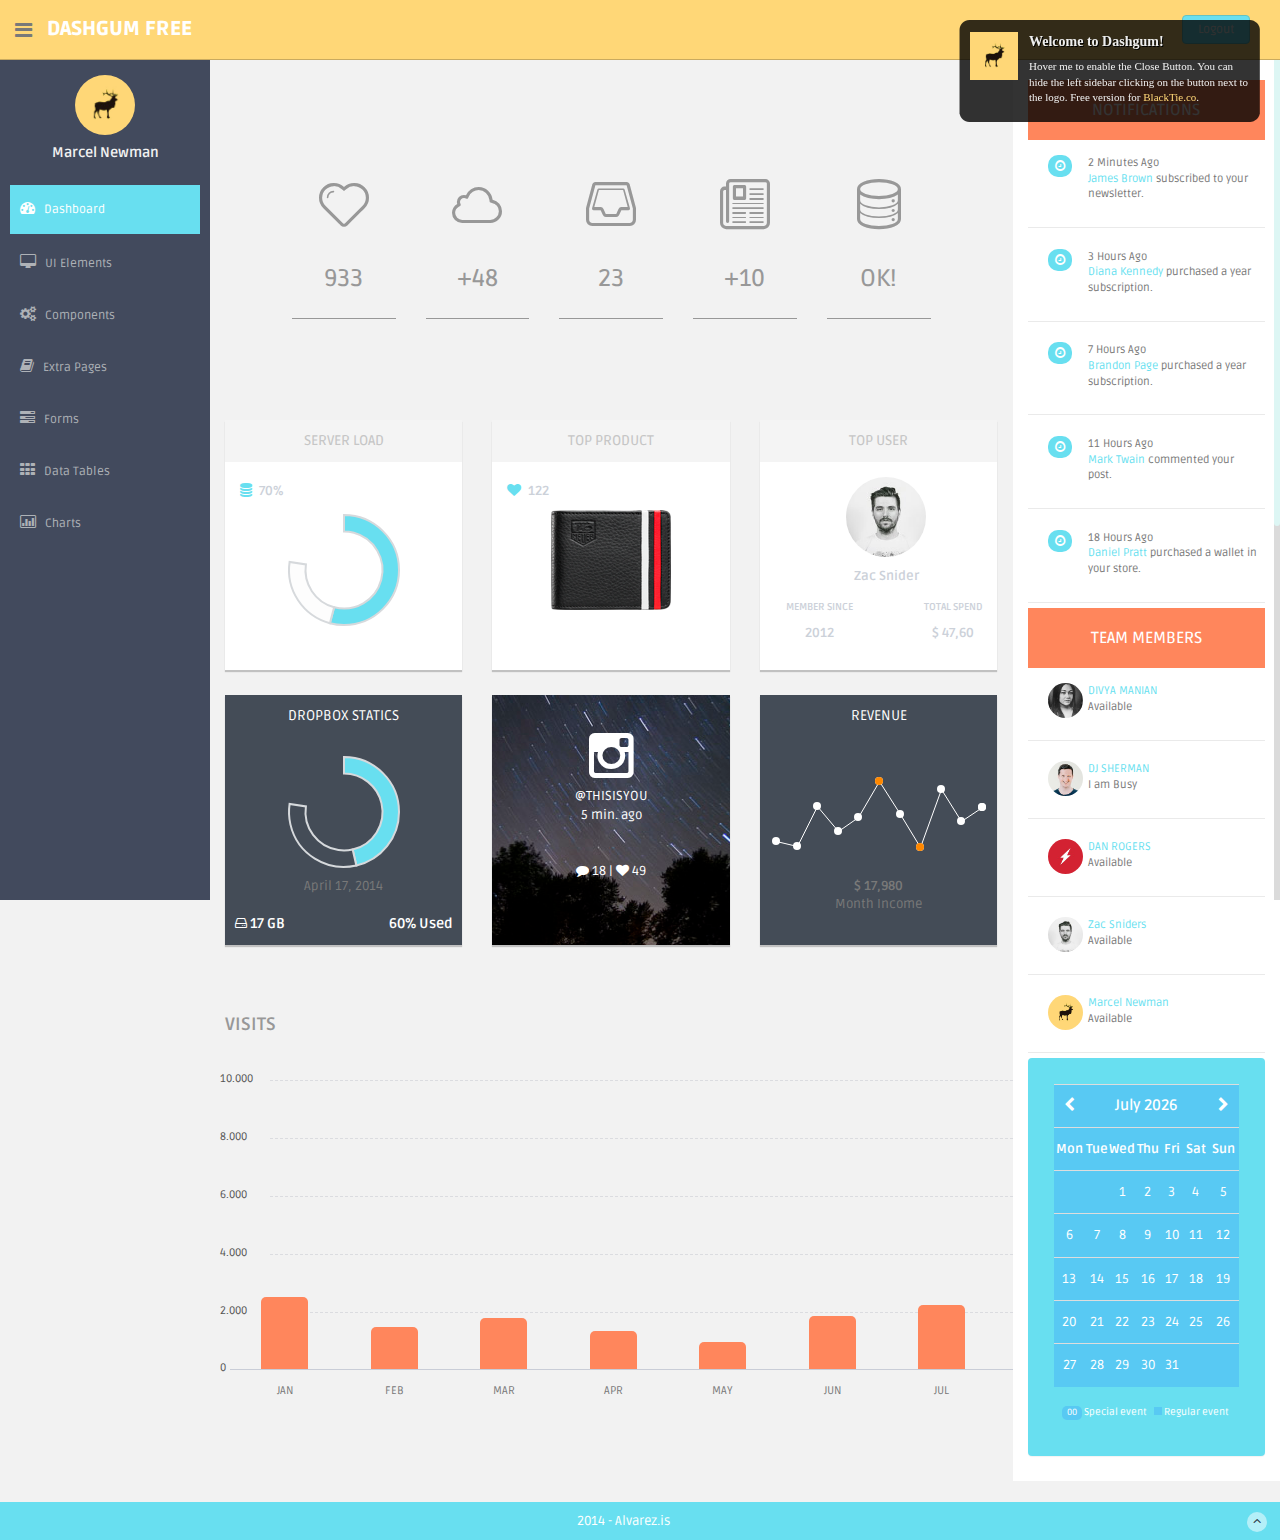
==== commit 98b8bac2: "[mynvt - dashboar] change view" ====
--- a/SneakerGo/src/main/webapp/resources/Theme/index.html
+++ b/SneakerGo/src/main/webapp/resources/Theme/index.html
@@ -46,142 +46,142 @@
             <!--logo end-->
             <div class="nav notify-row" id="top_menu">
                 <!--  notification start -->
-                <ul class="nav top-menu">
-                    <!-- settings start -->
-                    <li class="dropdown">
-                        <a data-toggle="dropdown" class="dropdown-toggle" href="index.html#">
-                            <i class="fa fa-tasks"></i>
-                            <span class="badge bg-theme">4</span>
-                        </a>
-                        <ul class="dropdown-menu extended tasks-bar">
-                            <div class="notify-arrow notify-arrow-green"></div>
-                            <li>
-                                <p class="green">You have 4 pending tasks</p>
-                            </li>
-                            <li>
-                                <a href="index.html#">
-                                    <div class="task-info">
-                                        <div class="desc">DashGum Admin Panel</div>
-                                        <div class="percent">40%</div>
-                                    </div>
-                                    <div class="progress progress-striped">
-                                        <div class="progress-bar progress-bar-success" role="progressbar" aria-valuenow="40" aria-valuemin="0" aria-valuemax="100" style="width: 40%">
-                                            <span class="sr-only">40% Complete (success)</span>
-                                        </div>
-                                    </div>
-                                </a>
-                            </li>
-                            <li>
-                                <a href="index.html#">
-                                    <div class="task-info">
-                                        <div class="desc">Database Update</div>
-                                        <div class="percent">60%</div>
-                                    </div>
-                                    <div class="progress progress-striped">
-                                        <div class="progress-bar progress-bar-warning" role="progressbar" aria-valuenow="60" aria-valuemin="0" aria-valuemax="100" style="width: 60%">
-                                            <span class="sr-only">60% Complete (warning)</span>
-                                        </div>
-                                    </div>
-                                </a>
-                            </li>
-                            <li>
-                                <a href="index.html#">
-                                    <div class="task-info">
-                                        <div class="desc">Product Development</div>
-                                        <div class="percent">80%</div>
-                                    </div>
-                                    <div class="progress progress-striped">
-                                        <div class="progress-bar progress-bar-info" role="progressbar" aria-valuenow="80" aria-valuemin="0" aria-valuemax="100" style="width: 80%">
-                                            <span class="sr-only">80% Complete</span>
-                                        </div>
-                                    </div>
-                                </a>
-                            </li>
-                            <li>
-                                <a href="index.html#">
-                                    <div class="task-info">
-                                        <div class="desc">Payments Sent</div>
-                                        <div class="percent">70%</div>
-                                    </div>
-                                    <div class="progress progress-striped">
-                                        <div class="progress-bar progress-bar-danger" role="progressbar" aria-valuenow="70" aria-valuemin="0" aria-valuemax="100" style="width: 70%">
-                                            <span class="sr-only">70% Complete (Important)</span>
-                                        </div>
-                                    </div>
-                                </a>
-                            </li>
-                            <li class="external">
-                                <a href="#">See All Tasks</a>
-                            </li>
-                        </ul>
-                    </li>
-                    <!-- settings end -->
-                    <!-- inbox dropdown start-->
-                    <li id="header_inbox_bar" class="dropdown">
-                        <a data-toggle="dropdown" class="dropdown-toggle" href="index.html#">
-                            <i class="fa fa-envelope-o"></i>
-                            <span class="badge bg-theme">5</span>
-                        </a>
-                        <ul class="dropdown-menu extended inbox">
-                            <div class="notify-arrow notify-arrow-green"></div>
-                            <li>
-                                <p class="green">You have 5 new messages</p>
-                            </li>
-                            <li>
-                                <a href="index.html#">
-                                    <span class="photo"><img alt="avatar" src="assets/img/ui-zac.jpg"></span>
-                                    <span class="subject">
-                                    <span class="from">Zac Snider</span>
-                                    <span class="time">Just now</span>
-                                    </span>
-                                    <span class="message">
-                                        Hi mate, how is everything?
-                                    </span>
-                                </a>
-                            </li>
-                            <li>
-                                <a href="index.html#">
-                                    <span class="photo"><img alt="avatar" src="assets/img/ui-divya.jpg"></span>
-                                    <span class="subject">
-                                    <span class="from">Divya Manian</span>
-                                    <span class="time">40 mins.</span>
-                                    </span>
-                                    <span class="message">
-                                     Hi, I need your help with this.
-                                    </span>
-                                </a>
-                            </li>
-                            <li>
-                                <a href="index.html#">
-                                    <span class="photo"><img alt="avatar" src="assets/img/ui-danro.jpg"></span>
-                                    <span class="subject">
-                                    <span class="from">Dan Rogers</span>
-                                    <span class="time">2 hrs.</span>
-                                    </span>
-                                    <span class="message">
-                                        Love your new Dashboard.
-                                    </span>
-                                </a>
-                            </li>
-                            <li>
-                                <a href="index.html#">
-                                    <span class="photo"><img alt="avatar" src="assets/img/ui-sherman.jpg"></span>
-                                    <span class="subject">
-                                    <span class="from">Dj Sherman</span>
-                                    <span class="time">4 hrs.</span>
-                                    </span>
-                                    <span class="message">
-                                        Please, answer asap.
-                                    </span>
-                                </a>
-                            </li>
-                            <li>
-                                <a href="index.html#">See all messages</a>
-                            </li>
-                        </ul>
-                    </li>
-                    <!-- inbox dropdown end -->
-                </ul>
+                <!--<ul class="nav top-menu">-->
+                    <!--&lt;!&ndash; settings start &ndash;&gt;-->
+                    <!--<li class="dropdown">-->
+                        <!--<a data-toggle="dropdown" class="dropdown-toggle" href="index.html#">-->
+                            <!--<i class="fa fa-tasks"></i>-->
+                            <!--<span class="badge bg-theme">4</span>-->
+                        <!--</a>-->
+                        <!--<ul class="dropdown-menu extended tasks-bar">-->
+                            <!--<div class="notify-arrow notify-arrow-green"></div>-->
+                            <!--<li>-->
+                                <!--<p class="green">You have 4 pending tasks</p>-->
+                            <!--</li>-->
+                            <!--<li>-->
+                                <!--<a href="index.html#">-->
+                                    <!--<div class="task-info">-->
+                                        <!--<div class="desc">DashGum Admin Panel</div>-->
+                                        <!--<div class="percent">40%</div>-->
+                                    <!--</div>-->
+                                    <!--<div class="progress progress-striped">-->
+                                        <!--<div class="progress-bar progress-bar-success" role="progressbar" aria-valuenow="40" aria-valuemin="0" aria-valuemax="100" style="width: 40%">-->
+                                            <!--<span class="sr-only">40% Complete (success)</span>-->
+                                        <!--</div>-->
+                                    <!--</div>-->
+                                <!--</a>-->
+                            <!--</li>-->
+                            <!--<li>-->
+                                <!--<a href="index.html#">-->
+                                    <!--<div class="task-info">-->
+                                        <!--<div class="desc">Database Update</div>-->
+                                        <!--<div class="percent">60%</div>-->
+                                    <!--</div>-->
+                                    <!--<div class="progress progress-striped">-->
+                                        <!--<div class="progress-bar progress-bar-warning" role="progressbar" aria-valuenow="60" aria-valuemin="0" aria-valuemax="100" style="width: 60%">-->
+                                            <!--<span class="sr-only">60% Complete (warning)</span>-->
+                                        <!--</div>-->
+                                    <!--</div>-->
+                                <!--</a>-->
+                            <!--</li>-->
+                            <!--<li>-->
+                                <!--<a href="index.html#">-->
+                                    <!--<div class="task-info">-->
+                                        <!--<div class="desc">Product Development</div>-->
+                                        <!--<div class="percent">80%</div>-->
+                                    <!--</div>-->
+                                    <!--<div class="progress progress-striped">-->
+                                        <!--<div class="progress-bar progress-bar-info" role="progressbar" aria-valuenow="80" aria-valuemin="0" aria-valuemax="100" style="width: 80%">-->
+                                            <!--<span class="sr-only">80% Complete</span>-->
+                                        <!--</div>-->
+                                    <!--</div>-->
+                                <!--</a>-->
+                            <!--</li>-->
+                            <!--<li>-->
+                                <!--<a href="index.html#">-->
+                                    <!--<div class="task-info">-->
+                                        <!--<div class="desc">Payments Sent</div>-->
+                                        <!--<div class="percent">70%</div>-->
+                                    <!--</div>-->
+                                    <!--<div class="progress progress-striped">-->
+                                        <!--<div class="progress-bar progress-bar-danger" role="progressbar" aria-valuenow="70" aria-valuemin="0" aria-valuemax="100" style="width: 70%">-->
+                                            <!--<span class="sr-only">70% Complete (Important)</span>-->
+                                        <!--</div>-->
+                                    <!--</div>-->
+                                <!--</a>-->
+                            <!--</li>-->
+                            <!--<li class="external">-->
+                                <!--<a href="#">See All Tasks</a>-->
+                            <!--</li>-->
+                        <!--</ul>-->
+                    <!--</li>-->
+                    <!--&lt;!&ndash; settings end &ndash;&gt;-->
+                    <!--&lt;!&ndash; inbox dropdown start&ndash;&gt;-->
+                    <!--<li id="header_inbox_bar" class="dropdown">-->
+                        <!--<a data-toggle="dropdown" class="dropdown-toggle" href="index.html#">-->
+                            <!--<i class="fa fa-envelope-o"></i>-->
+                            <!--<span class="badge bg-theme">5</span>-->
+                        <!--</a>-->
+                        <!--<ul class="dropdown-menu extended inbox">-->
+                            <!--<div class="notify-arrow notify-arrow-green"></div>-->
+                            <!--<li>-->
+                                <!--<p class="green">You have 5 new messages</p>-->
+                            <!--</li>-->
+                            <!--<li>-->
+                                <!--<a href="index.html#">-->
+                                    <!--<span class="photo"><img alt="avatar" src="assets/img/ui-zac.jpg"></span>-->
+                                    <!--<span class="subject">-->
+                                    <!--<span class="from">Zac Snider</span>-->
+                                    <!--<span class="time">Just now</span>-->
+                                    <!--</span>-->
+                                    <!--<span class="message">-->
+                                        <!--Hi mate, how is everything?-->
+                                    <!--</span>-->
+                                <!--</a>-->
+                            <!--</li>-->
+                            <!--<li>-->
+                                <!--<a href="index.html#">-->
+                                    <!--<span class="photo"><img alt="avatar" src="assets/img/ui-divya.jpg"></span>-->
+                                    <!--<span class="subject">-->
+                                    <!--<span class="from">Divya Manian</span>-->
+                                    <!--<span class="time">40 mins.</span>-->
+                                    <!--</span>-->
+                                    <!--<span class="message">-->
+                                     <!--Hi, I need your help with this.-->
+                                    <!--</span>-->
+                                <!--</a>-->
+                            <!--</li>-->
+                            <!--<li>-->
+                                <!--<a href="index.html#">-->
+                                    <!--<span class="photo"><img alt="avatar" src="assets/img/ui-danro.jpg"></span>-->
+                                    <!--<span class="subject">-->
+                                    <!--<span class="from">Dan Rogers</span>-->
+                                    <!--<span class="time">2 hrs.</span>-->
+                                    <!--</span>-->
+                                    <!--<span class="message">-->
+                                        <!--Love your new Dashboard.-->
+                                    <!--</span>-->
+                                <!--</a>-->
+                            <!--</li>-->
+                            <!--<li>-->
+                                <!--<a href="index.html#">-->
+                                    <!--<span class="photo"><img alt="avatar" src="assets/img/ui-sherman.jpg"></span>-->
+                                    <!--<span class="subject">-->
+                                    <!--<span class="from">Dj Sherman</span>-->
+                                    <!--<span class="time">4 hrs.</span>-->
+                                    <!--</span>-->
+                                    <!--<span class="message">-->
+                                        <!--Please, answer asap.-->
+                                    <!--</span>-->
+                                <!--</a>-->
+                            <!--</li>-->
+                            <!--<li>-->
+                                <!--<a href="index.html#">See all messages</a>-->
+                            <!--</li>-->
+                        <!--</ul>-->
+                    <!--</li>-->
+                    <!--&lt;!&ndash; inbox dropdown end &ndash;&gt;-->
+                <!--</ul>-->
                 <!--  notification end -->
             </div>
             <div class="top-menu">
@@ -684,7 +684,7 @@
 
     <!--script for this page-->
     <script src="assets/js/sparkline-chart.js"></script>
-	<script src="assets/js/zabuto_calendar.js"></script>
+  <script src="assets/js/zabuto_calendar.js"></script>
 
 	<script type="text/javascript">
         $(document).ready(function () {
